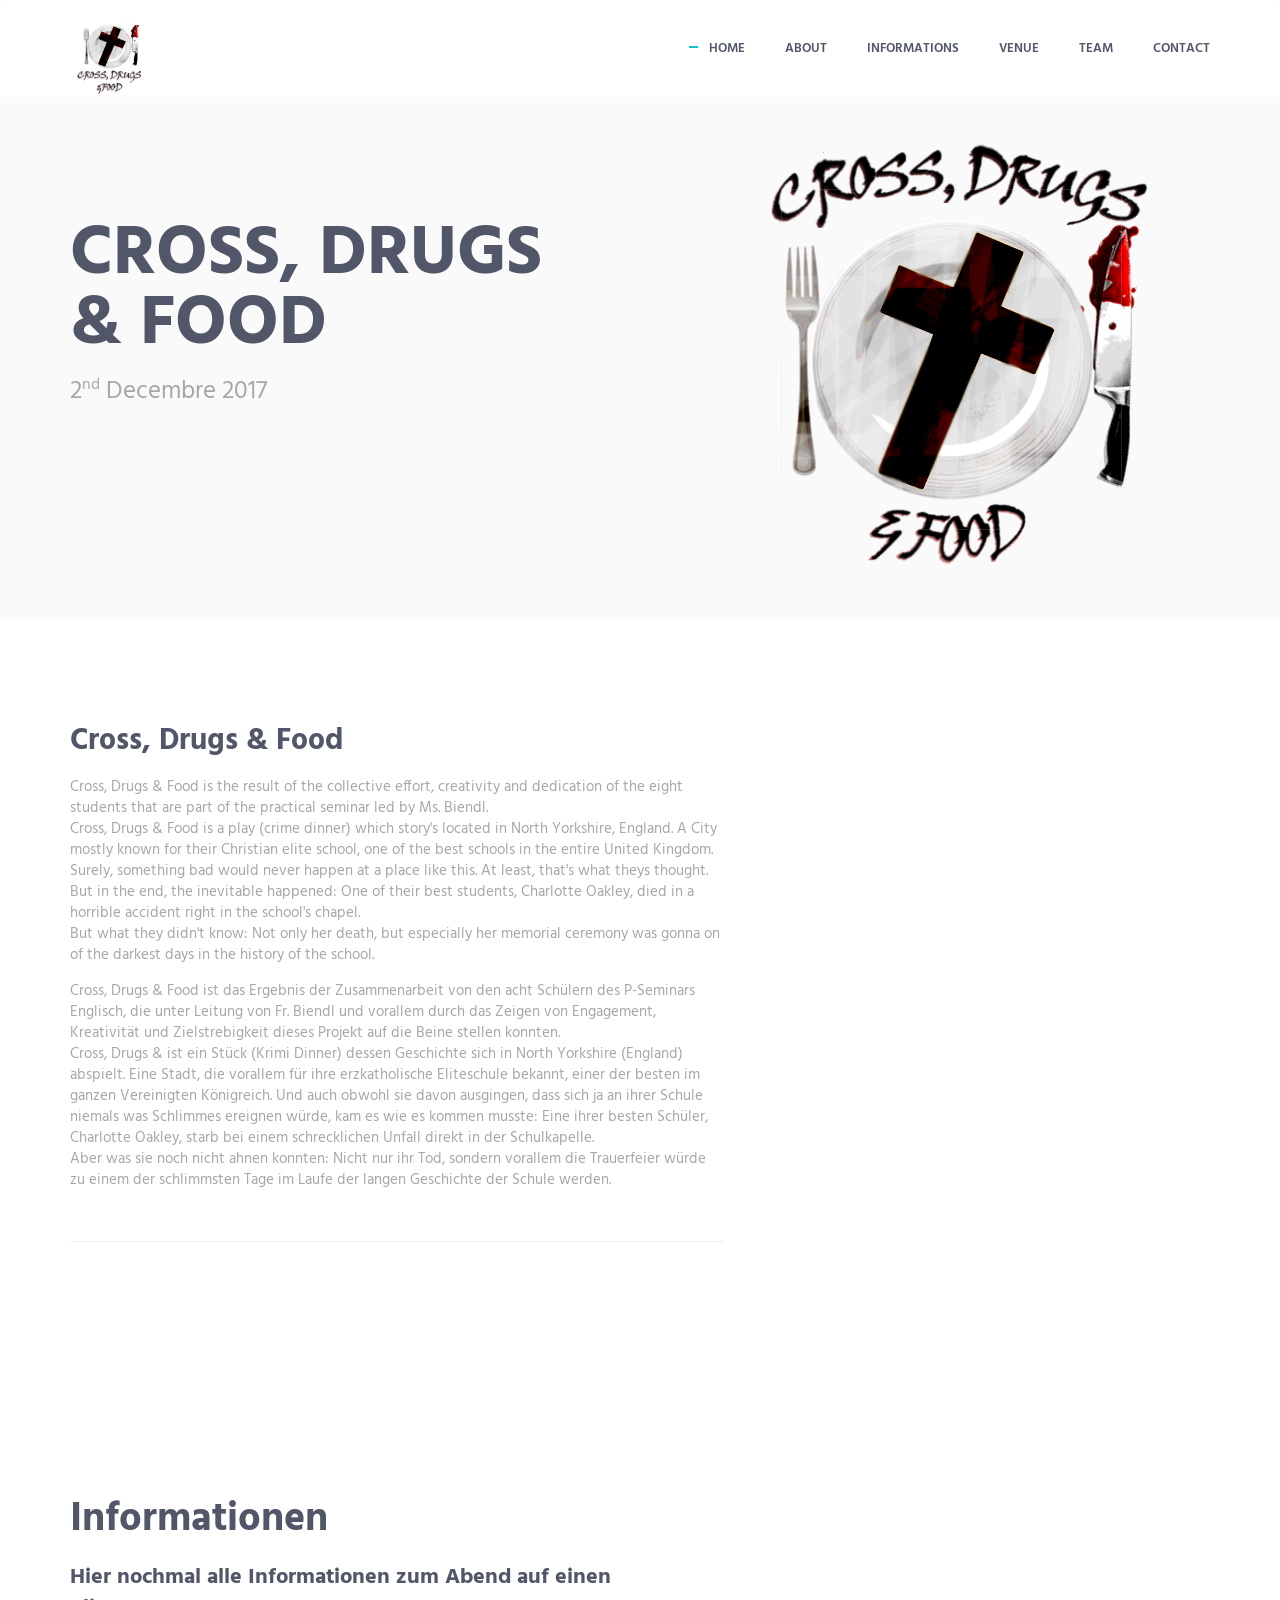
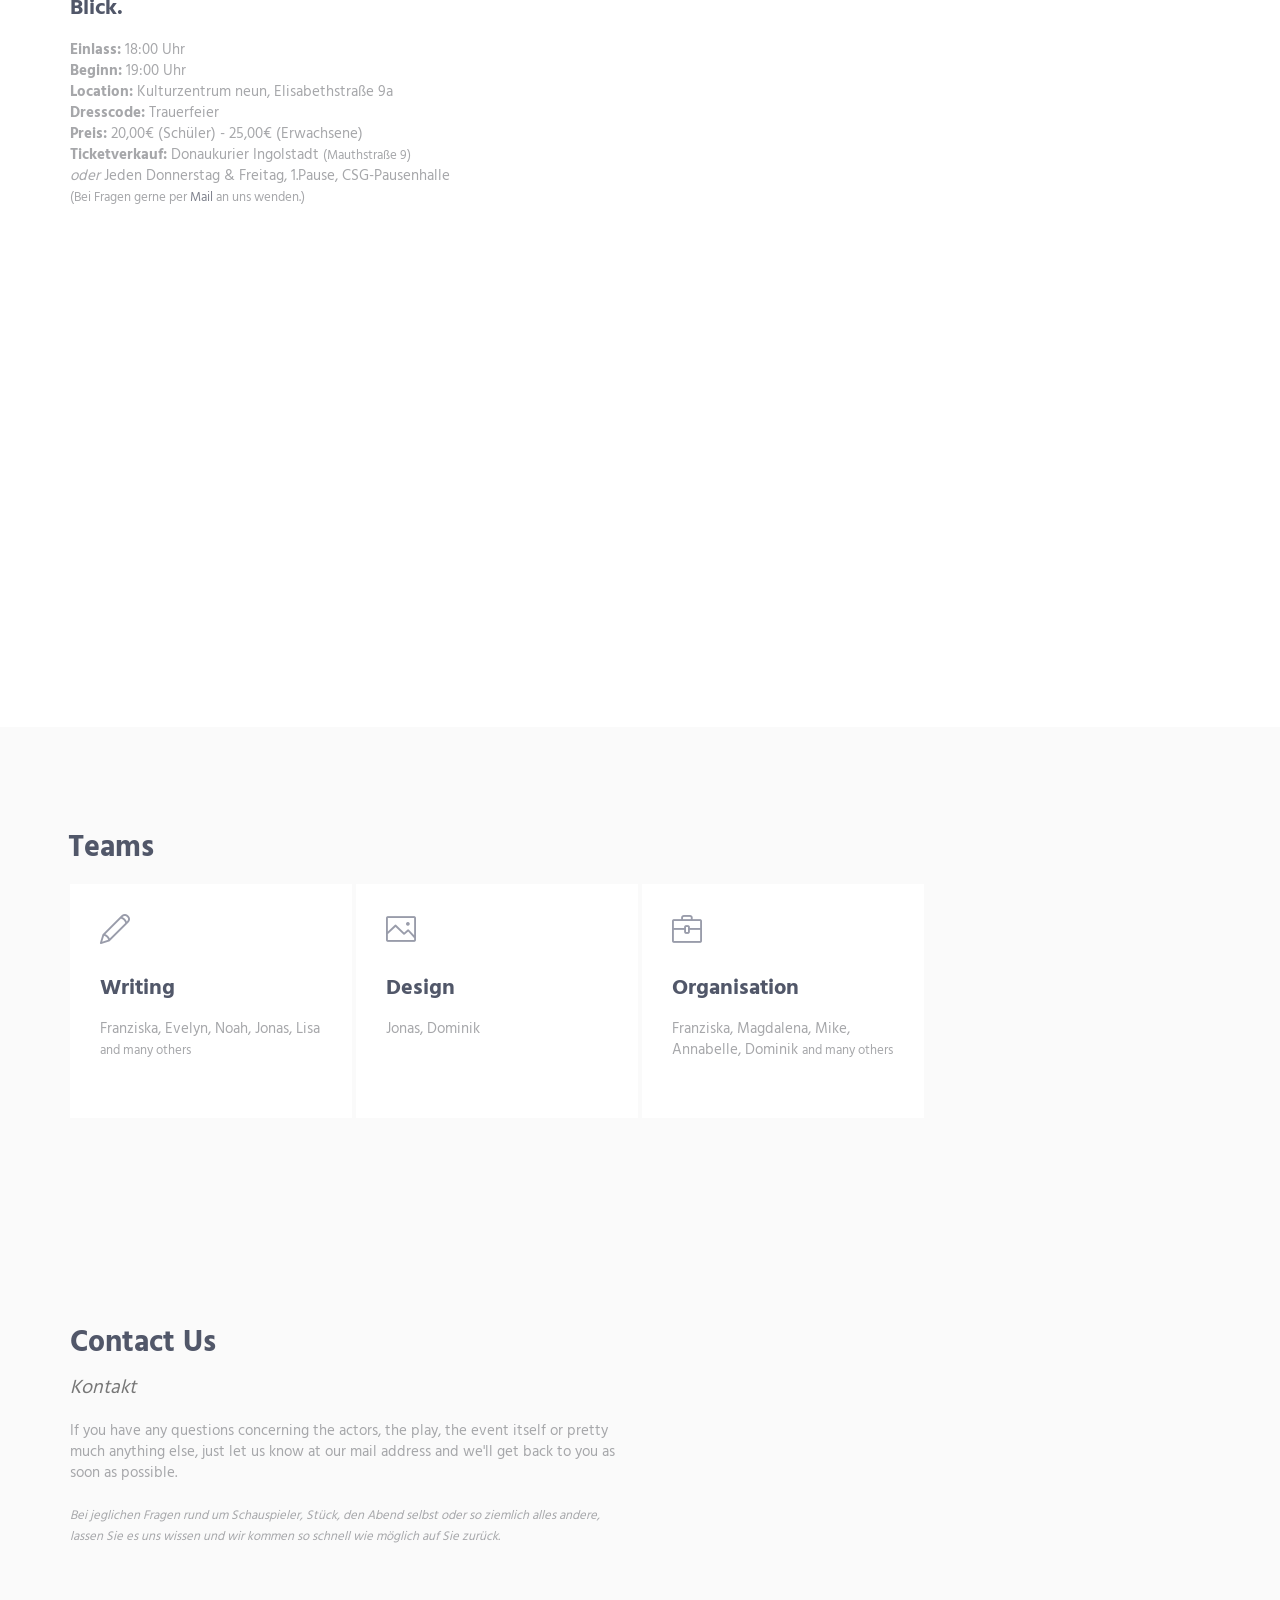
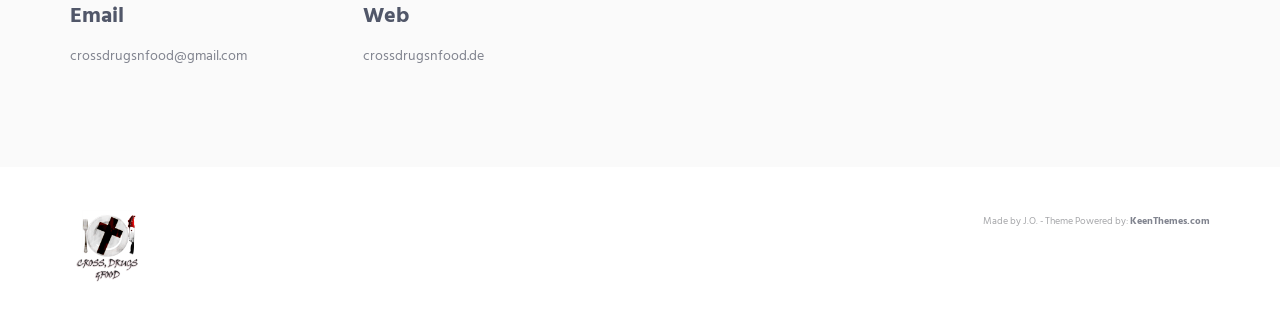
==== index.html @ 4da255e5 "deleteimage" ====
<!DOCTYPE html>
<!-- ==============================
    Project:        Metronic "Acecv" Frontend Freebie - Responsive HTML Template Based On Twitter Bootstrap 3.3.4
    Version:        1.0
    Author:         KeenThemes
    Primary use:    Corporate, Business Themes.
    Email:          support@keenthemes.com
    Follow:         http://www.twitter.com/keenthemes
    Like:           http://www.facebook.com/keenthemes
    Website:        http://www.keenthemes.com
    Premium:        Premium Metronic Admin Theme: http://themeforest.net/item/metronic-responsive-admin-dashboard-template/4021469?ref=keenthemes
================================== -->
<html lang="en" class="no-js">
    <!-- BEGIN HEAD -->
    <head>
        <meta charset="utf-8"/>
        <title> Cross, Drugs &amp; Food</title>
        <meta http-equiv="X-UA-Compatible" content="IE=edge">
        <meta content="width=device-width, initial-scale=1" name="viewport"/>
        <meta content="" name="description"/>
        <meta content="" name="author"/>

        <!-- GLOBAL MANDATORY STYLES -->
        <link href="http://fonts.googleapis.com/css?family=Hind:300,400,500,600,700" rel="stylesheet" type="text/css">
        <link href="vendor/simple-line-icons/css/simple-line-icons.css" rel="stylesheet" type="text/css"/>
        <link href="vendor/bootstrap/css/bootstrap.min.css" rel="stylesheet" type="text/css"/>

        <!-- PAGE LEVEL PLUGIN STYLES -->
        <link href="css/animate.css" rel="stylesheet">
        <link href="vendor/swiper/css/swiper.min.css" rel="stylesheet" type="text/css"/>

        <!-- THEME STYLES -->
        <link href="css/layout.min.css" rel="stylesheet" type="text/css"/>

        <!-- Favicon -->
        <link rel="shortcut icon" href="favicon.ico"/>
    </head>
    <!-- END HEAD -->

    <!-- BODY -->
    <body id="body" data-spy="scroll" data-target=".header">

        <!--========== HEADER ==========-->
        <header class="header navbar-fixed-top">
            <!-- Navbar -->
            <nav class="navbar" role="navigation">
                <div class="container">
                    <!-- Brand and toggle get grouped for better mobile display -->
                    <div class="menu-container js_nav-item">
                        <button type="button" class="navbar-toggle" data-toggle="collapse" data-target=".nav-collapse">
                            <span class="sr-only">Toggle navigation</span>
                            <span class="toggle-icon"></span>
                        </button>

                        <!-- Logo -->
                        <div class="logo">
                            <a class="logo-wrap" href="#body">
                                <img class="logo-img" src="img/logo.png" alt="Cross, Drugs &amp; Food Logo">
                            </a>
                        </div>
                        <!-- End Logo -->
                    </div>

                    <!-- Collect the nav links, forms, and other content for toggling -->
                    <div class="collapse navbar-collapse nav-collapse">
                        <div class="menu-container">
                            <ul class="nav navbar-nav navbar-nav-right">
                                <li class="js_nav-item nav-item"><a class="nav-item-child nav-item-hover" href="#body">Home</a></li>
                                <li class="js_nav-item nav-item"><a class="nav-item-child nav-item-hover" href="#about">About</a></li>
                                <li class="js_nav-item nav-item"><a class="nav-item-child nav-item-hover" href="#information">Informations</a></li>
                                <li class="js_nav-item nav-item"><a class="nav-item-child nav-item-hover" href="#venue">Venue</a></li>
                                <li class="js_nav-item nav-item"><a class="nav-item-child nav-item-hover" href="#team">Team</a></li>
                                <li class="js_nav-item nav-item"><a class="nav-item-child nav-item-hover" href="#contact">Contact</a></li>
                            </ul>
                        </div>
                    </div>
                    <!-- End Navbar Collapse -->
                </div>
            </nav>
            <!-- Navbar -->
        </header>
        <!--========== END HEADER ==========-->

        <!--========== SLIDER ==========-->
        <div class="promo-block">
            <div class="container">
                <div class="row">
                    <div class="col-sm-6 sm-margin-b-60">
                        <div class="margin-b-30">
                            <h1 class="promo-block-title">CROSS, DRUGS <br/> &amp; FOOD</h1>
                            <p class="promo-block-text">2<sup><small>nd</small></sup> Decembre 2017</p>
                        </div>
                    </div>
                    <div class="col-sm-6">
                        <div class="promo-block-img-wrap">
                            <img class="promo-block-img img-responsive" src="img/mockup/CDF_Logo_1_transparent.png" align="Avatar">
                        </div>
                    </div>
                </div>
                <!--// end row -->
            </div>
        </div>
        <!--========== SLIDER ==========-->

        <!--========== PAGE LAYOUT ==========-->
        <!-- About -->
        <div id="about">
            <div class="container content-lg">
                <div class="row">
                    <div class="col-sm-7">
                        <div class="section-seperator margin-b-50">
                            <div class="margin-b-50">
                                <div class="margin-b-30">
                                    <h2>Cross, Drugs &amp; Food</h2>
                                    <p>Cross, Drugs &amp; Food is the result of the collective effort, creativity and dedication of the eight students that are part of the practical seminar led by Ms. Biendl. <br>
                                         Cross, Drugs &amp; Food is a play (crime dinner) which story's located in North Yorkshire, England. A City mostly known for their Christian elite school, one of the best schools in the entire United Kingdom. Surely, something bad would never happen at a place like this. At least, that's what theys thought. But in the end, the inevitable happened: One of their best students, Charlotte Oakley, died in a horrible accident right in the school's chapel. <br>
                                         But what they didn't know: Not only her death, but especially her memorial ceremony was gonna on of the darkest days in the history of the school.</p>
                                    <p>Cross, Drugs &amp; Food ist das Ergebnis der Zusammenarbeit von den acht Schülern des P-Seminars Englisch, die unter Leitung von Fr. Biendl und vorallem durch das Zeigen von Engagement, Kreativität und Zielstrebigkeit dieses Projekt auf die Beine stellen konnten. <br>
                                    Cross, Drugs &amp; ist ein Stück (Krimi Dinner) dessen Geschichte sich in North Yorkshire (England) abspielt. Eine Stadt, die vorallem für ihre erzkatholische Eliteschule bekannt, einer der besten im ganzen Vereinigten Königreich. Und auch obwohl sie davon ausgingen, dass sich ja an ihrer Schule niemals was Schlimmes ereignen würde, kam es wie es kommen musste: Eine ihrer besten Schüler, Charlotte Oakley, starb bei einem schrecklichen Unfall direkt in der Schulkapelle.<br>
                                    Aber was sie noch nicht ahnen konnten: Nicht nur ihr Tod, sondern vorallem die Trauerfeier würde zu einem der schlimmsten Tage im Laufe der langen Geschichte der Schule werden.</p>
                                </div>
                            </div>
                        </div>
                    </div>
                </div>
                <!--// end row -->
            </div>
        </div>
        <!-- End About -->

        

        <!-- Informationen -->
        <div id="information">
            <div class="container content-lg">
                <div class="row margin-b-20">
                    <div class="col-sm-6">
                        <h1>Informationen</h1>
                        <h3>Hier nochmal alle Informationen zum Abend auf einen Blick.</h3>
                        <p>
                        <b>Einlass:</b> 18:00 Uhr
                        <br>
                        <b>Beginn:</b> 19:00 Uhr
                        <br>
                        <b>Location:</b> Kulturzentrum neun, Elisabethstraße 9a
                        <br>
                        <b>Dresscode:</b> Trauerfeier 
                        <br>
                        <b>Preis:</b> 20,00€ (Schüler) - 25,00€ (Erwachsene)
                        <br>
                        <b>Ticketverkauf:</b> Donaukurier Ingolstadt <small>(Mauthstraße 9)</small> <br> <i>oder</i> Jeden Donnerstag &amp; Freitag, 1.Pause, CSG-Pausenhalle <br>
                        <small>(Bei Fragen gerne per <a href:"mailto:crossdrugsnfood@gmail.com">Mail</a> an uns wenden.)</small>  
                        
                        <br>
                        </p>
                    </div>
                </div>
                <!--// end row -->

                
            </div>
        </div>
        <!-- End Work -->
        <!-- Promo Banner -->
        <div id="venue">
            <div class="promo-banner parallax-window" data-parallax="scroll" data-image-src="img/1920x1080/01.jpg">
                <div class="container-sm content-lg">
                    <h2 class="promo-banner-title">Kulturzentrum neun</h2>
                    <p class="promo-banner-text"><small><i>Elisabethstraße 9a, 85051 Ingolstadt</i></small> <br>
                    Just a few hundred meters south of the Ingolstadt main station the venue is very accessible even for people not living in the city.</p>
                </div>
            </div>
        </div>
        <!-- End Promo Banner -->
        <!-- Team -->
        <div id="team">
            <div class="bg-color-sky-light" data-auto-height="true">
                <div class="container content-lg">
                    <div class="row row-space-2 margin-b-4">
                            <h2> Teams </h2>
                        <div class="col-md-3 col-sm-6 md-margin-b-4">
                            <div class="service" data-height="height">
                                <div class="service-element">
                                    <i class="service-icon icon-pencil"></i>
                                </div>
                                <div class="service-info">
                                    <h3>Writing</h3>
                                    <p class="margin-b-5">Franziska, Evelyn, Noah, Jonas, Lisa <small>and many others</small></p>
                                </div>
                                <a href="#Team" class="content-wrapper-link"></a>    
                            </div>
                        </div>
                        <div class="col-md-3 col-sm-6 md-margin-b-4">
                            <div class="service" data-height="height" >
                                <div class="service-element">
                                    <i class="service-icon icon-picture"></i>
                                </div>
                                <div class="service-info">
                                    <h3 >Design</h3>
                                    <p class=" margin-b-5">Jonas, Dominik</p>
                                </div>
                                <a href="#Team" class="content-wrapper-link"></a>    
                            </div>
                        </div>
                        <div class="col-md-3 col-sm-6 sm-margin-b-4">
                            <div class="service" data-height="height">
                                <div class="service-element">
                                    <i class="service-icon icon-briefcase"></i>
                                </div>
                                <div class="service-info">
                                    <h3>Organisation</h3>
                                    <p class="margin-b-5">Franziska, Magdalena, Mike, Annabelle, Dominik <small>and many others</small></p>
                                </div>
                                <a href="#Team" class="content-wrapper-link"></a>    
                            </div>
                        </div>
                        </div>
                    </div>
                    <!--// end row -->
                </div>
            </div>
        </div>
        <!-- End Team -->    
        <!-- Contact -->
        <div id="contact">
            <div class="bg-color-sky-light">
                <div class="container content-lg">
                    <div class="row margin-b-40">
                        <div class="col-sm-6">
                           <h2>Contact Us <br> 
                               <i><small>Kontakt</small></i>
                           </h2>
                            <p>If you have any questions concerning the actors, the play, the event itself or pretty much anything else, just let us know at our mail address and we'll get back to you as soon as possible. <br>
                                &nbsp; <br>
                                <i><small>Bei jeglichen Fragen rund um Schauspieler, Stück, den Abend selbst oder so ziemlich alles andere, lassen Sie es uns wissen und wir kommen so schnell wie möglich auf Sie zurück.</small></i></p>
                        </div>
                    </div>
                    <!--// end row -->

                    <div class="row">
                        <div class="col-md-3 col-xs-6">
                            <h4>Email</h4>
                            <a href="mailto:crossdrugsnfood@gmail.com">crossdrugsnfood@gmail.com</a>
                        </div>
                        <div class="col-md-3 col-xs-6">
                            <h4>Web</h4>
                            <a href="crossdrugsnfood.de"> crossdrugsnfood.de </a>
                        </div>
                    </div>
                    <!--// end row -->
                </div>
            </div>
        </div>
        <!-- End Contact -->
        <!--========== END PAGE LAYOUT ==========-->

        <!--========== FOOTER ==========-->
        <footer class="footer">
            <div class="content container">
                <div class="row">
                    <div class="col-xs-6">
                        <img class="footer-logo" src="img/logo.png" alt="Cross, Drugs 'n Food Logo">
                    </div>
                    <div class="col-xs-6 text-right sm-text-left">
                        <p class="margin-b-0"> <small><sub> Made by J.O. - Theme Powered by: <a class="fweight-700" href="http://www.keenthemes.com/">KeenThemes.com</a> </sub> </small> </p>
                    </div>
                </div>
                <!--// end row -->
            </div>
        </footer>
        <!--========== END FOOTER ==========-->

        <!-- Back To Top -->
        <a href="javascript:void(0);" class="js-back-to-top back-to-top">Top</a>

        <!-- JAVASCRIPTS(Load javascripts at bottom, this will reduce page load time) -->
        <!-- CORE PLUGINS -->
        <script src="vendor/jquery.min.js" type="text/javascript"></script>
        <script src="vendor/jquery-migrate.min.js" type="text/javascript"></script>
        <script src="vendor/bootstrap/js/bootstrap.min.js" type="text/javascript"></script>

        <!-- PAGE LEVEL PLUGINS -->
        <script src="vendor/jquery.easing.js" type="text/javascript"></script>
        <script src="vendor/jquery.back-to-top.js" type="text/javascript"></script>
        <script src="vendor/jquery.smooth-scroll.js" type="text/javascript"></script>
        <script src="vendor/jquery.wow.min.js" type="text/javascript"></script>
        <script src="vendor/jquery.parallax.min.js" type="text/javascript"></script>
        <script src="vendor/jquery.appear.js" type="text/javascript"></script>
        <script src="vendor/swiper/js/swiper.jquery.min.js" type="text/javascript"></script>

        <!-- PAGE LEVEL SCRIPTS -->
        <script src="js/layout.min.js" type="text/javascript"></script>
        <script src="js/components/progress-bar.min.js" type="text/javascript"></script>
        <script src="js/components/swiper.min.js" type="text/javascript"></script>
        <script src="js/components/wow.min.js" type="text/javascript"></script>

    </body>
    <!-- END BODY -->
</html>
---- css/layout.min.css ----
.link,body{position:relative}h1,h2,h3,h4,h5,h6,p{line-height:1.4;font-family:Hind,sans-serif}.btn-theme.active.focus,.btn-theme.active:focus,.btn-theme.focus,.btn-theme:active.focus,.btn-theme:active:focus,.btn-theme:focus,:active,:focus,a,a:active,a:focus,a:hover{outline:0}.header .nav-item-child,.link,a,body,em,h1,h2,h3,h4,h5,h6,li,li a,p,span{font-family:Hind,sans-serif}.back-to-top,.header .nav-item-child,.link{text-transform:uppercase}.back-to-top:focus,.back-to-top:hover,.btn-theme.focus,.btn-theme:focus,.btn-theme:hover,.content-wrapper-link,.header .logo-wrap:focus,.header .logo-wrap:hover,a:active,a:focus,a:hover,h1>a:focus,h2>a:focus,h3>a:focus,h4>a:focus,h5>a:focus,h6>a:focus{text-decoration:none}html{overflow-x:hidden}body,html,html a{-webkit-font-smoothing:antialiased}p{font-size:15px;font-weight:400;color:#a6a7aa;margin-bottom:15px}em,li,li a{font-size:16px;font-weight:500;color:#515769}a{color:#81848f}a:active,a:focus,a:hover{color:#999caa}.link{font-size:13px;font-weight:600}.link:after{position:absolute;top:8px;right:-15px;width:9px;height:2px;background:#17bed2;content:" "}span{font-size:14px;font-weight:400;color:#bfc1c7}h1,h2,h3,h4,h5,h6{font-weight:700;color:#515769;margin:0 0 15px}h1>a,h2>a,h3>a,h4>a,h5>a,h6>a{color:#515769}h1>a:hover,h2>a:hover,h3>a:hover,h4>a:hover,h5>a:hover,h6>a:hover{color:#999caa;text-decoration:none}h1{font-size:40px}h2{font-size:30px}h3,h4{font-size:22px}::selection{color:#fff;background:#17bed2;text-shadow:none}::-webkit-selection{color:#fff;background:#17bed2;text-shadow:none}::-moz-selection{color:#fff;background:#17bed2;text-shadow:none}.section-seperator{border-bottom:1px solid #edf0f2}.content-wrapper-link{position:absolute;top:0;left:0;right:0;bottom:0;display:block;z-index:3}.btn-icon,.btn-theme,.promo-block{position:relative}.btn-theme,.social-icons{display:inline-block;vertical-align:middle;text-align:center}.btn-theme{line-height:1;background-image:none;border-style:solid;white-space:nowrap;-ms-touch-action:manipulation;touch-action:manipulation;cursor:pointer;-webkit-user-select:none;-moz-user-select:none;-ms-user-select:none;user-select:none}.btn-theme:hover{transition-duration:.3s;transition-property:all;transition-timing-function:cubic-bezier(.7,1,.7,1)}.btn-theme.active,.btn-theme:active{background-image:none;outline:0}.btn-theme.disabled,.btn-theme[disabled],fieldset[disabled] .btn-theme{cursor:not-allowed;box-shadow:none;opacity:.65;pointer-events:none}.btn-icon{top:1px;margin-right:10px}.btn-white-bg{color:#515769;background:#fff;border-color:transparent;border-width:0}.btn-white-bg.focus,.btn-white-bg:focus,.btn-white-bg:hover{color:#fff;background:#17bed2;border-color:transparent}.btn-white-brd{color:#fff;background:0 0;border-color:#fff;border-width:2px}.btn-white-brd.focus,.btn-white-brd:focus,.btn-white-brd:hover{color:#515769;background:#fff;border-color:#fff}.btn-default-bg{color:#515769;background:#f3f4f5;border-color:transparent;border-width:0}.btn-default-bg.focus,.btn-default-bg:focus,.btn-default-bg:hover{color:#fff;background:#17bed2;border-color:transparent}.btn-theme-sm{font-size:13px;font-weight:600;padding:15px 40px}.btn-theme-md{font-size:15px;font-weight:600;padding:20px 30px}.progress-box .progress{box-shadow:none;height:3px}.progress-box .progress-bar{transition-duration:2s;transition-property:all;transition-timing-function:cubic-bezier(.7,1,.7,1)}.header .navbar,.header .navbar-toggle .toggle-icon,.service .service-element,.service .service-info,.service:hover .service-element,.service:hover .service-info,.social-icons,.social-icons:hover{transition-duration:.3s;transition-property:all;transition-timing-function:cubic-bezier(.7,1,.7,1)}.social-icons{width:40px;height:40px;font-size:16px;color:#515769;background:#fff;border-radius:50%;padding:11px}.social-icons:hover{color:#fff;background:#515769}.promo-banner{text-align:center}.promo-banner .promo-banner-title{font-size:50px;color:#fff}.promo-banner .promo-banner-text{font-size:20px;color:#fff;opacity:.8}.promo-block{background:#fafafa;padding-top:220px}.promo-block .promo-block-title{font-size:70px;line-height:1}@media (max-width:480px){.promo-block .promo-block-title{font-size:50px}}.promo-block .promo-block-text{font-size:25px}.promo-block .promo-block-img-wrap{position:relative;height:400px}.promo-block .promo-block-img{position:absolute;right:0;bottom:0}@media (max-width:768px){.promo-block{text-align:center;padding-top:170px}.promo-block .promo-block-img-wrap{height:auto}.promo-block .promo-block-img{position:relative;margin-left:auto;margin-right:auto}}.service{background:#fff;padding:30px}.service .service-element,.service .service-info{-webkit-transform:translate3d(0,0,0);-moz-transform:translate3d(0,0,0);transform:translate3d(0,0,0)}.service .service-icon{display:block;font-size:30px;color:#999caa;margin-bottom:30px}.service:hover .service-element{opacity:0;-webkit-transform:translate3d(0,-100%,0);-moz-transform:translate3d(0,-100%,0);transform:translate3d(0,-100%,0)}.service:hover .service-info{-webkit-transform:translate3d(0,-30%,0);-moz-transform:translate3d(0,-30%,0);transform:translate3d(0,-30%,0)}.footer .footer-logo{width:76px;height:auto}.navbar-fixed-top .navbar-collapse{max-height:100%}.header .navbar{background:#fff;margin-bottom:0;border-bottom:1px solid rgba(255,255,255,.2)}.header .navbar-toggle{width:25px;height:25px;border:none;padding:0;margin:35px 0}.header .navbar-toggle .toggle-icon{position:relative;width:21px;height:1px;display:inline-block;background:#515769}.header .navbar-toggle .toggle-icon:after,.header .navbar-toggle .toggle-icon:before{position:absolute;left:0;background:#515769;content:" "}.header .navbar-toggle:hover .toggle-icon,.header .navbar-toggle:hover .toggle-icon:after,.header .navbar-toggle:hover .toggle-icon:before{background:#17bed2;transition-duration:.3s;transition-property:all;transition-timing-function:cubic-bezier(.7,1,.7,1)}.header .navbar-toggle .toggle-icon:before{width:10px;height:1px;bottom:10px;-webkit-transform:rotate(0);-moz-transform:rotate(0);transform:rotate(0);transition-duration:.3s;transition-property:all;transition-timing-function:cubic-bezier(.7,1,.7,1)}.header .navbar-toggle .toggle-icon:after{width:16px;height:1px;top:-5px;-webkit-transform:rotate(0);-moz-transform:rotate(0);transform:rotate(0);transition-duration:.3s;transition-property:all;transition-timing-function:cubic-bezier(.7,1,.7,1)}.header .navbar-toggle:hover .toggle-icon:after,.header .navbar-toggle:hover .toggle-icon:before{width:21px;height:1px}.header .navbar-toggle:hover .toggle-icon.is-clicked{background:rgba(81,87,105,0)}.header .logo{width:100px;height:100px;float:left;max-height:95px;line-height:65px}.header .logo-wrap{display:inline-block;padding:15px 0}.header .logo-img{display:inline-block;width:80px;height:80px;max-width:100%;max-height:100%;vertical-align:middle}.header .nav-item,.header .nav-item-child{display:block;position:relative}.header .navbar-nav{padding-left:0;margin-bottom:0;list-style:none}.header .nav-item:last-child .nav-item-child{padding-right:0}.header .nav-item.active .nav-item-hover:after,.header .nav-item:hover .nav-item-hover:after{opacity:1;transition-duration:.4s;transition-property:all;transition-timing-function:cubic-bezier(.7,1,.7,1)}.header .nav-item-child{font-size:13px;font-weight:600;color:#515769;line-height:55px;padding:20px;transition-duration:.3s;transition-property:all;transition-timing-function:cubic-bezier(.7,1,.7,1)}.header .nav-item-child:focus,.header .nav-item-child:hover{background:inherit}.header .nav-item-hover{position:relative}.header .nav-item-hover:after{position:absolute;top:45px;left:0;width:9px;height:2px;background:#17bed2;opacity:0;content:" ";transition-duration:.4s;transition-property:all;transition-timing-function:cubic-bezier(.7,1,.7,1)}@media (max-width:991px){.header{background:#fff}.header .navbar-toggle{display:block}.header .navbar-collapse.collapse{display:none!important}.header .navbar-collapse.collapse.in{display:block!important}.header .nav-collapse{padding-left:0;padding-right:0}.header .navbar-nav{margin:0;float:none}.header .navbar-nav .nav-item{float:none}.header .menu-container:after,.header .menu-container:before{content:" ";display:table}.header .menu-container:after{clear:both}.header .nav-item-child{color:#515769;line-height:1.4;padding:12px 12px 12px 15px}.header .nav-item-hover:after{position:absolute;top:19px}}@media (max-width:767px){.header .menu-container{padding-left:15px;padding-right:15px;margin-left:0;margin-right:0}.header .navbar>.container,.header .navbar>.container>.nav-collapse{padding-left:0;padding-right:0;margin-left:0;margin-right:0}.header .navbar>.container{width:auto}}@media (min-width:992px){.header .navbar-nav-right{float:right}.page-on-scroll .header .nav-item-child,.page-on-scroll .header .navbar{transition-duration:.3s;transition-property:all;transition-timing-function:cubic-bezier(.7,1,.7,1)}.page-on-scroll .header .navbar{background:#fff;border-bottom-color:#f0f0f0}.page-on-scroll .header .nav-item-child{color:#515769}}.back-to-top,.back-to-top:hover{color:#fff;transition-property:all;transition-timing-function:cubic-bezier(.7,1,.7,1)}.back-to-top{position:fixed;right:10px;bottom:10px;display:inline-block;z-index:9;width:40px;height:40px;font-size:11px;font-weight:400;text-align:center;line-height:3;letter-spacing:1px;background:#515769;border-radius:3px;visibility:hidden;opacity:0;padding:5px;-webkit-transform:translate3d(0,50px,0);-moz-transform:translate3d(0,50px,0);transform:translate3d(0,50px,0);transition-duration:.3s}.back-to-top:hover{transition-duration:.3s}.back-to-top.back-to-top-is-visible{visibility:visible;opacity:.6;-webkit-transform:translate3d(0,0,0);-moz-transform:translate3d(0,0,0);transform:translate3d(0,0,0);transition-duration:.3s;transition-property:all;transition-timing-function:cubic-bezier(.7,1,.7,1)}.back-to-top.back-to-top-is-visible:hover{opacity:1;transition-duration:.3s;transition-property:all;transition-timing-function:cubic-bezier(.7,1,.7,1)}.back-to-top.back-to-top-fade-out{opacity:.4}.back-to-top.back-to-top-fade-out:hover{opacity:1;transition-duration:.3s;transition-property:all;transition-timing-function:cubic-bezier(.7,1,.7,1)}.swiper-clients-img,.swiper-clients-img:hover{transition-duration:.2s;transition-property:all;transition-timing-function:cubic-bezier(.7,1,.7,1)}.swiper-slider{position:relative;width:100%;height:100%;overflow:hidden}.swiper-clients-img{display:block;width:130px;height:auto;margin:0 auto;opacity:1;cursor:pointer}.container-full-width:after,.container-full-width:before,.container-sm:after,.container-sm:before{content:" ";display:table}.swiper-clients-img:hover{opacity:.8}.color-base{color:#17bed2!important}.color-white{color:#fff!important}.color-heading{color:#515769!important}.color-subtitle{color:#a6a7aa!important}.color-link{color:#81848f!important}.color-link-hover{color:#999caa!important}.color-sky-light{color:#fafafa!important}.bg-color-base{background:#17bed2!important}.bg-color-white{background:#fff!important}.bg-color-heading{background:#515769!important}.bg-color-subtitle{background:#a6a7aa!important}.bg-color-link{background:#81848f!important}.bg-color-link-hover{background:#999caa!important}.bg-color-sky-light{background:#fafafa!important}.row-space-2{margin-right:-2px;margin-left:-2px}.container-full-width,.container-sm{margin-right:auto;margin-left:auto}.row-space-2>[class*=col-]{padding-left:2px;padding-right:2px}.container-full-width:after{clear:both}.container-sm{padding-right:15px;padding-left:15px}.container-sm:after{clear:both}@media (min-width:768px){.container-sm{width:750px}}@media (min-width:1200px){.container-sm{width:970px}}.content{padding-top:40px;padding-bottom:40px}.content-sm{padding-top:60px;padding-bottom:60px}.content-md{padding-top:80px;padding-bottom:80px}.content-lg{padding-top:100px;padding-bottom:100px}.full-width{width:100%;height:auto}.fweight-300{font-weight:300!important}.fweight-400{font-weight:400!important}.fweight-500{font-weight:500!important}.fweight-600{font-weight:600!important}.fweight-700{font-weight:700!important}.margin-l-0{margin-left:0!important}.margin-l-5{margin-left:5px!important}.margin-l-10{margin-left:10px!important}.margin-l-20{margin-left:20px!important}.margin-r-0{margin-right:0!important}.margin-r-5{margin-right:5px!important}.margin-r-10{margin-right:10px!important}.margin-r-20{margin-right:20px!important}.margin-t-0{margin-top:0!important}.margin-t-5{margin-top:5px!important}.margin-t-10{margin-top:10px!important}.margin-t-20{margin-top:20px!important}.margin-t-30{margin-top:30px!important}.margin-t-40{margin-top:40px!important}.margin-t-50{margin-top:50px!important}.margin-t-60{margin-top:60px!important}.margin-b-0{margin-bottom:0!important}.margin-b-4{margin-bottom:4px!important}.margin-b-5{margin-bottom:5px!important}.margin-b-10{margin-bottom:10px!important}.margin-b-20{margin-bottom:20px!important}.margin-b-30{margin-bottom:30px!important}.margin-b-40{margin-bottom:40px!important}.margin-b-50{margin-bottom:50px!important}.margin-b-60{margin-bottom:60px!important}.margin-b-70{margin-bottom:70px!important}.margin-b-80{margin-bottom:80px!important}.margin-b-90{margin-bottom:90px!important}.margin-b-100{margin-bottom:100px!important}.height-100{height:100px!important}.height-200{height:200px!important}.height-300{height:300px!important}.height-400{height:400px!important}.height-500{height:500px!important}@media (max-width:992px){.md-margin-b-0{margin-bottom:0!important}.md-margin-b-4{margin-bottom:4px!important}.md-margin-b-5{margin-bottom:5px!important}.md-margin-b-10{margin-bottom:10px!important}.md-margin-b-20{margin-bottom:20px!important}.md-margin-b-30{margin-bottom:30px!important}.md-margin-b-40{margin-bottom:40px!important}.md-margin-b-50{margin-bottom:50px!important}.md-margin-b-60{margin-bottom:60px!important}.md-margin-b-70{margin-bottom:70px!important}.md-margin-b-80{margin-bottom:80px!important}.md-margin-b-90{margin-bottom:90px!important}.md-margin-b-100{margin-bottom:100px!important}.md-text-center{text-align:center}.md-text-left{text-align:left}.md-text-right{text-align:right}}@media (max-width:768px){.sm-margin-b-0{margin-bottom:0!important}.sm-margin-b-4{margin-bottom:4px!important}.sm-margin-b-5{margin-bottom:5px!important}.sm-margin-b-10{margin-bottom:10px!important}.sm-margin-b-20{margin-bottom:20px!important}.sm-margin-b-30{margin-bottom:30px!important}.sm-margin-b-40{margin-bottom:40px!important}.sm-margin-b-50{margin-bottom:50px!important}.sm-margin-b-60{margin-bottom:60px!important}.sm-margin-b-70{margin-bottom:70px!important}.sm-margin-b-80{margin-bottom:80px!important}.sm-margin-b-90{margin-bottom:90px!important}.sm-margin-b-100{margin-bottom:100px!important}.sm-text-center{text-align:center}.sm-text-left{text-align:left}.sm-text-right{text-align:right}}@media (max-width:480px){.xs-margin-b-0{margin-bottom:0!important}.xs-margin-b-4{margin-bottom:4px!important}.xs-margin-b-5{margin-bottom:5px!important}.xs-margin-b-10{margin-bottom:10px!important}.xs-margin-b-20{margin-bottom:20px!important}.xs-margin-b-30{margin-bottom:30px!important}.xs-margin-b-40{margin-bottom:40px!important}.xs-margin-b-50{margin-bottom:50px!important}.xs-margin-b-60{margin-bottom:60px!important}.xs-margin-b-70{margin-bottom:70px!important}.xs-margin-b-80{margin-bottom:80px!important}.xs-margin-b-90{margin-bottom:90px!important}.xs-margin-b-100{margin-bottom:100px!important}.xs-text-center{text-align:center}.xs-text-left{text-align:left}.xs-text-right{text-align:right}}
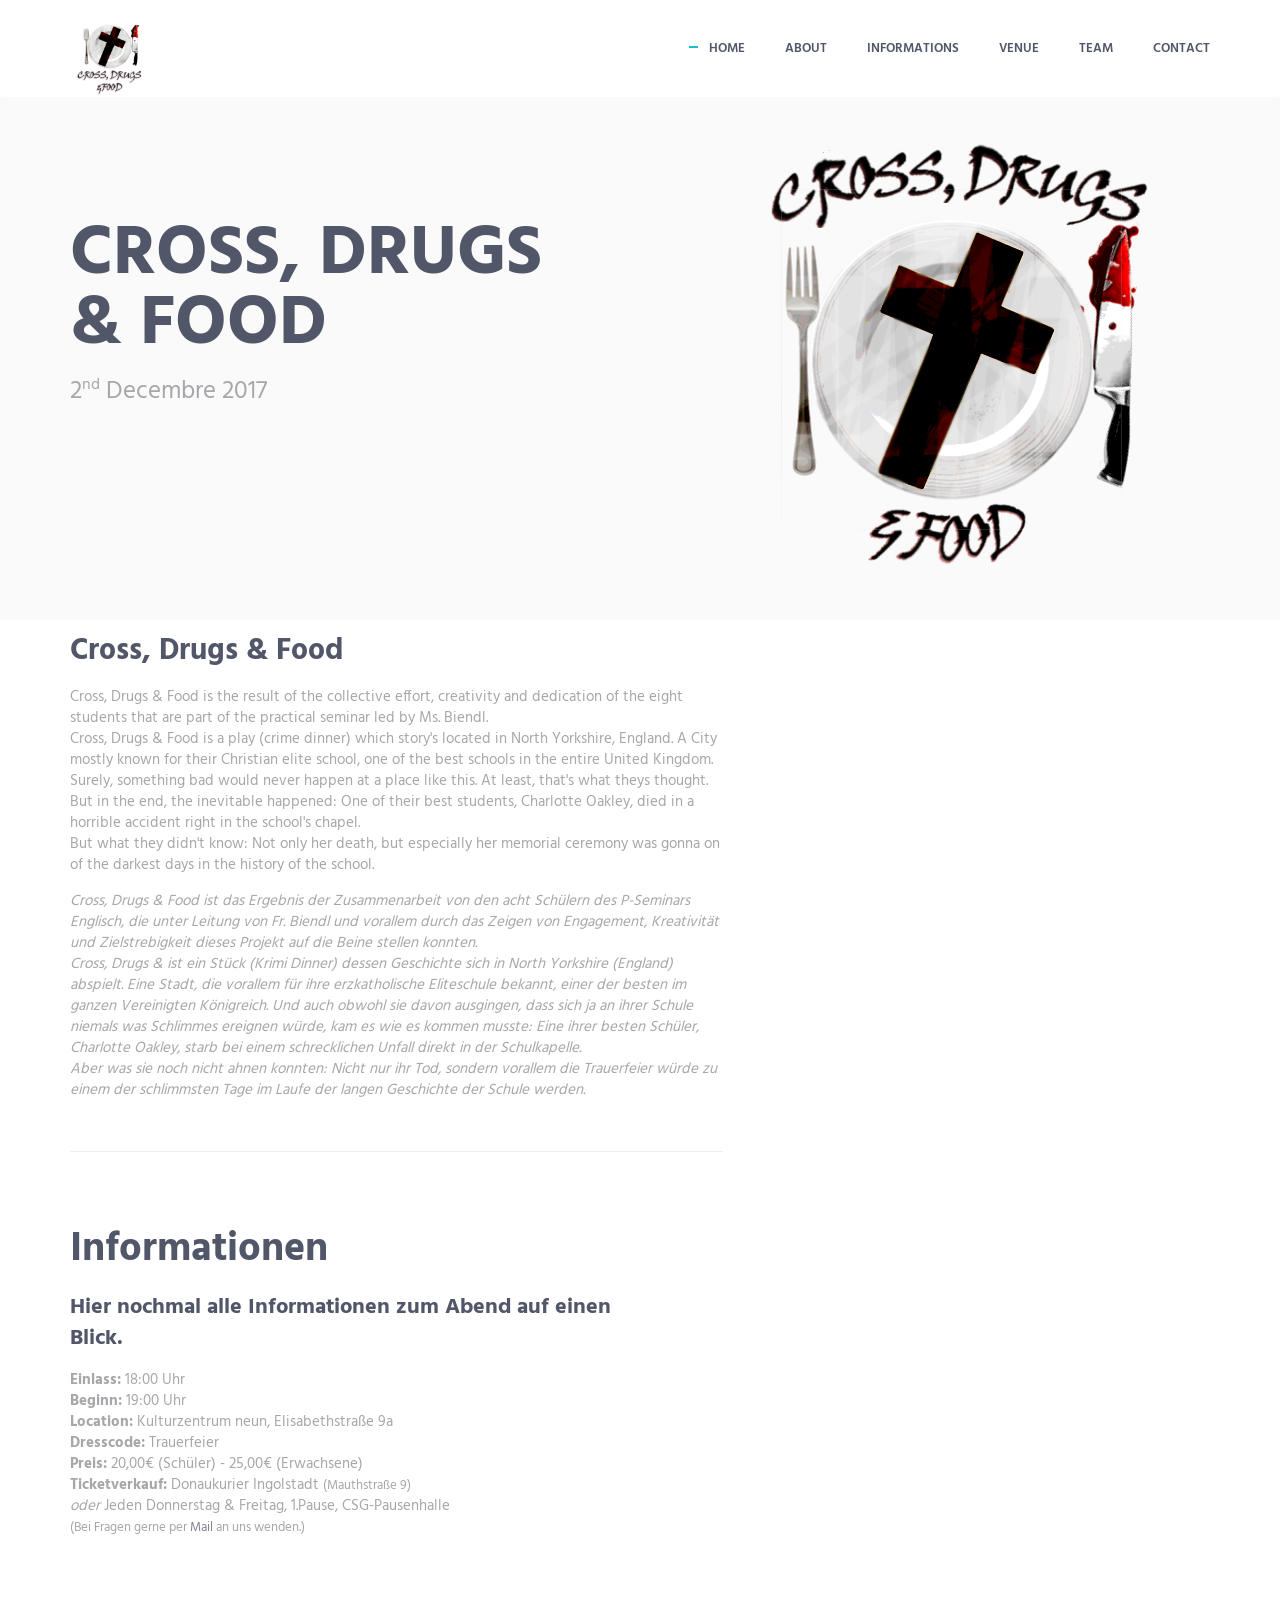
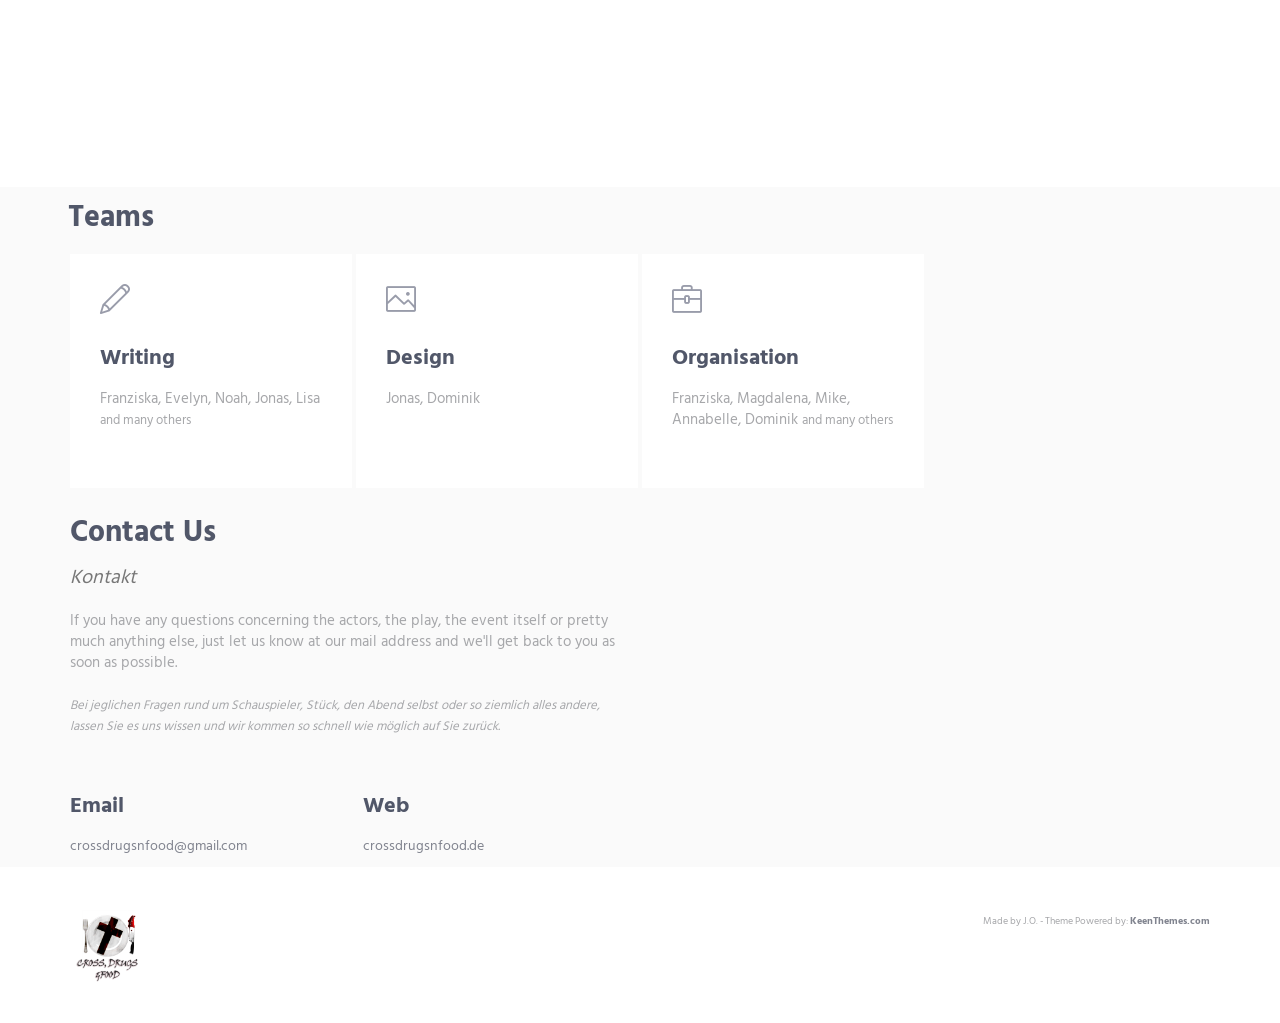
==== commit 9a9dabe4: "germanabouttext-i" ====
--- a/index.html
+++ b/index.html
@@ -115,9 +115,9 @@
                                     <p>Cross, Drugs &amp; Food is the result of the collective effort, creativity and dedication of the eight students that are part of the practical seminar led by Ms. Biendl. <br>
                                          Cross, Drugs &amp; Food is a play (crime dinner) which story's located in North Yorkshire, England. A City mostly known for their Christian elite school, one of the best schools in the entire United Kingdom. Surely, something bad would never happen at a place like this. At least, that's what theys thought. But in the end, the inevitable happened: One of their best students, Charlotte Oakley, died in a horrible accident right in the school's chapel. <br>
                                          But what they didn't know: Not only her death, but especially her memorial ceremony was gonna on of the darkest days in the history of the school.</p>
-                                    <p>Cross, Drugs &amp; Food ist das Ergebnis der Zusammenarbeit von den acht Schülern des P-Seminars Englisch, die unter Leitung von Fr. Biendl und vorallem durch das Zeigen von Engagement, Kreativität und Zielstrebigkeit dieses Projekt auf die Beine stellen konnten. <br>
+                                    <p><i>Cross, Drugs &amp; Food ist das Ergebnis der Zusammenarbeit von den acht Schülern des P-Seminars Englisch, die unter Leitung von Fr. Biendl und vorallem durch das Zeigen von Engagement, Kreativität und Zielstrebigkeit dieses Projekt auf die Beine stellen konnten. <br>
                                     Cross, Drugs &amp; ist ein Stück (Krimi Dinner) dessen Geschichte sich in North Yorkshire (England) abspielt. Eine Stadt, die vorallem für ihre erzkatholische Eliteschule bekannt, einer der besten im ganzen Vereinigten Königreich. Und auch obwohl sie davon ausgingen, dass sich ja an ihrer Schule niemals was Schlimmes ereignen würde, kam es wie es kommen musste: Eine ihrer besten Schüler, Charlotte Oakley, starb bei einem schrecklichen Unfall direkt in der Schulkapelle.<br>
-                                    Aber was sie noch nicht ahnen konnten: Nicht nur ihr Tod, sondern vorallem die Trauerfeier würde zu einem der schlimmsten Tage im Laufe der langen Geschichte der Schule werden.</p>
+                                    Aber was sie noch nicht ahnen konnten: Nicht nur ihr Tod, sondern vorallem die Trauerfeier würde zu einem der schlimmsten Tage im Laufe der langen Geschichte der Schule werden.</i></p>
                                 </div>
                             </div>
                         </div>
--- a/css/layout.min.css
+++ b/css/layout.min.css
@@ -1 +1 @@
-.link,body{position:relative}h1,h2,h3,h4,h5,h6,p{line-height:1.4;font-family:Hind,sans-serif}.btn-theme.active.focus,.btn-theme.active:focus,.btn-theme.focus,.btn-theme:active.focus,.btn-theme:active:focus,.btn-theme:focus,:active,:focus,a,a:active,a:focus,a:hover{outline:0}.header .nav-item-child,.link,a,body,em,h1,h2,h3,h4,h5,h6,li,li a,p,span{font-family:Hind,sans-serif}.back-to-top,.header .nav-item-child,.link{text-transform:uppercase}.back-to-top:focus,.back-to-top:hover,.btn-theme.focus,.btn-theme:focus,.btn-theme:hover,.content-wrapper-link,.header .logo-wrap:focus,.header .logo-wrap:hover,a:active,a:focus,a:hover,h1>a:focus,h2>a:focus,h3>a:focus,h4>a:focus,h5>a:focus,h6>a:focus{text-decoration:none}html{overflow-x:hidden}body,html,html a{-webkit-font-smoothing:antialiased}p{font-size:15px;font-weight:400;color:#a6a7aa;margin-bottom:15px}em,li,li a{font-size:16px;font-weight:500;color:#515769}a{color:#81848f}a:active,a:focus,a:hover{color:#999caa}.link{font-size:13px;font-weight:600}.link:after{position:absolute;top:8px;right:-15px;width:9px;height:2px;background:#17bed2;content:" "}span{font-size:14px;font-weight:400;color:#bfc1c7}h1,h2,h3,h4,h5,h6{font-weight:700;color:#515769;margin:0 0 15px}h1>a,h2>a,h3>a,h4>a,h5>a,h6>a{color:#515769}h1>a:hover,h2>a:hover,h3>a:hover,h4>a:hover,h5>a:hover,h6>a:hover{color:#999caa;text-decoration:none}h1{font-size:40px}h2{font-size:30px}h3,h4{font-size:22px}::selection{color:#fff;background:#17bed2;text-shadow:none}::-webkit-selection{color:#fff;background:#17bed2;text-shadow:none}::-moz-selection{color:#fff;background:#17bed2;text-shadow:none}.section-seperator{border-bottom:1px solid #edf0f2}.content-wrapper-link{position:absolute;top:0;left:0;right:0;bottom:0;display:block;z-index:3}.btn-icon,.btn-theme,.promo-block{position:relative}.btn-theme,.social-icons{display:inline-block;vertical-align:middle;text-align:center}.btn-theme{line-height:1;background-image:none;border-style:solid;white-space:nowrap;-ms-touch-action:manipulation;touch-action:manipulation;cursor:pointer;-webkit-user-select:none;-moz-user-select:none;-ms-user-select:none;user-select:none}.btn-theme:hover{transition-duration:.3s;transition-property:all;transition-timing-function:cubic-bezier(.7,1,.7,1)}.btn-theme.active,.btn-theme:active{background-image:none;outline:0}.btn-theme.disabled,.btn-theme[disabled],fieldset[disabled] .btn-theme{cursor:not-allowed;box-shadow:none;opacity:.65;pointer-events:none}.btn-icon{top:1px;margin-right:10px}.btn-white-bg{color:#515769;background:#fff;border-color:transparent;border-width:0}.btn-white-bg.focus,.btn-white-bg:focus,.btn-white-bg:hover{color:#fff;background:#17bed2;border-color:transparent}.btn-white-brd{color:#fff;background:0 0;border-color:#fff;border-width:2px}.btn-white-brd.focus,.btn-white-brd:focus,.btn-white-brd:hover{color:#515769;background:#fff;border-color:#fff}.btn-default-bg{color:#515769;background:#f3f4f5;border-color:transparent;border-width:0}.btn-default-bg.focus,.btn-default-bg:focus,.btn-default-bg:hover{color:#fff;background:#17bed2;border-color:transparent}.btn-theme-sm{font-size:13px;font-weight:600;padding:15px 40px}.btn-theme-md{font-size:15px;font-weight:600;padding:20px 30px}.progress-box .progress{box-shadow:none;height:3px}.progress-box .progress-bar{transition-duration:2s;transition-property:all;transition-timing-function:cubic-bezier(.7,1,.7,1)}.header .navbar,.header .navbar-toggle .toggle-icon,.service .service-element,.service .service-info,.service:hover .service-element,.service:hover .service-info,.social-icons,.social-icons:hover{transition-duration:.3s;transition-property:all;transition-timing-function:cubic-bezier(.7,1,.7,1)}.social-icons{width:40px;height:40px;font-size:16px;color:#515769;background:#fff;border-radius:50%;padding:11px}.social-icons:hover{color:#fff;background:#515769}.promo-banner{text-align:center}.promo-banner .promo-banner-title{font-size:50px;color:#fff}.promo-banner .promo-banner-text{font-size:20px;color:#fff;opacity:.8}.promo-block{background:#fafafa;padding-top:220px}.promo-block .promo-block-title{font-size:70px;line-height:1}@media (max-width:480px){.promo-block .promo-block-title{font-size:50px}}.promo-block .promo-block-text{font-size:25px}.promo-block .promo-block-img-wrap{position:relative;height:400px}.promo-block .promo-block-img{position:absolute;right:0;bottom:0}@media (max-width:768px){.promo-block{text-align:center;padding-top:170px}.promo-block .promo-block-img-wrap{height:auto}.promo-block .promo-block-img{position:relative;margin-left:auto;margin-right:auto}}.service{background:#fff;padding:30px}.service .service-element,.service .service-info{-webkit-transform:translate3d(0,0,0);-moz-transform:translate3d(0,0,0);transform:translate3d(0,0,0)}.service .service-icon{display:block;font-size:30px;color:#999caa;margin-bottom:30px}.service:hover .service-element{opacity:0;-webkit-transform:translate3d(0,-100%,0);-moz-transform:translate3d(0,-100%,0);transform:translate3d(0,-100%,0)}.service:hover .service-info{-webkit-transform:translate3d(0,-30%,0);-moz-transform:translate3d(0,-30%,0);transform:translate3d(0,-30%,0)}.footer .footer-logo{width:76px;height:auto}.navbar-fixed-top .navbar-collapse{max-height:100%}.header .navbar{background:#fff;margin-bottom:0;border-bottom:1px solid rgba(255,255,255,.2)}.header .navbar-toggle{width:25px;height:25px;border:none;padding:0;margin:35px 0}.header .navbar-toggle .toggle-icon{position:relative;width:21px;height:1px;display:inline-block;background:#515769}.header .navbar-toggle .toggle-icon:after,.header .navbar-toggle .toggle-icon:before{position:absolute;left:0;background:#515769;content:" "}.header .navbar-toggle:hover .toggle-icon,.header .navbar-toggle:hover .toggle-icon:after,.header .navbar-toggle:hover .toggle-icon:before{background:#17bed2;transition-duration:.3s;transition-property:all;transition-timing-function:cubic-bezier(.7,1,.7,1)}.header .navbar-toggle .toggle-icon:before{width:10px;height:1px;bottom:10px;-webkit-transform:rotate(0);-moz-transform:rotate(0);transform:rotate(0);transition-duration:.3s;transition-property:all;transition-timing-function:cubic-bezier(.7,1,.7,1)}.header .navbar-toggle .toggle-icon:after{width:16px;height:1px;top:-5px;-webkit-transform:rotate(0);-moz-transform:rotate(0);transform:rotate(0);transition-duration:.3s;transition-property:all;transition-timing-function:cubic-bezier(.7,1,.7,1)}.header .navbar-toggle:hover .toggle-icon:after,.header .navbar-toggle:hover .toggle-icon:before{width:21px;height:1px}.header .navbar-toggle:hover .toggle-icon.is-clicked{background:rgba(81,87,105,0)}.header .logo{width:100px;height:100px;float:left;max-height:95px;line-height:65px}.header .logo-wrap{display:inline-block;padding:15px 0}.header .logo-img{display:inline-block;width:80px;height:80px;max-width:100%;max-height:100%;vertical-align:middle}.header .nav-item,.header .nav-item-child{display:block;position:relative}.header .navbar-nav{padding-left:0;margin-bottom:0;list-style:none}.header .nav-item:last-child .nav-item-child{padding-right:0}.header .nav-item.active .nav-item-hover:after,.header .nav-item:hover .nav-item-hover:after{opacity:1;transition-duration:.4s;transition-property:all;transition-timing-function:cubic-bezier(.7,1,.7,1)}.header .nav-item-child{font-size:13px;font-weight:600;color:#515769;line-height:55px;padding:20px;transition-duration:.3s;transition-property:all;transition-timing-function:cubic-bezier(.7,1,.7,1)}.header .nav-item-child:focus,.header .nav-item-child:hover{background:inherit}.header .nav-item-hover{position:relative}.header .nav-item-hover:after{position:absolute;top:45px;left:0;width:9px;height:2px;background:#17bed2;opacity:0;content:" ";transition-duration:.4s;transition-property:all;transition-timing-function:cubic-bezier(.7,1,.7,1)}@media (max-width:991px){.header{background:#fff}.header .navbar-toggle{display:block}.header .navbar-collapse.collapse{display:none!important}.header .navbar-collapse.collapse.in{display:block!important}.header .nav-collapse{padding-left:0;padding-right:0}.header .navbar-nav{margin:0;float:none}.header .navbar-nav .nav-item{float:none}.header .menu-container:after,.header .menu-container:before{content:" ";display:table}.header .menu-container:after{clear:both}.header .nav-item-child{color:#515769;line-height:1.4;padding:12px 12px 12px 15px}.header .nav-item-hover:after{position:absolute;top:19px}}@media (max-width:767px){.header .menu-container{padding-left:15px;padding-right:15px;margin-left:0;margin-right:0}.header .navbar>.container,.header .navbar>.container>.nav-collapse{padding-left:0;padding-right:0;margin-left:0;margin-right:0}.header .navbar>.container{width:auto}}@media (min-width:992px){.header .navbar-nav-right{float:right}.page-on-scroll .header .nav-item-child,.page-on-scroll .header .navbar{transition-duration:.3s;transition-property:all;transition-timing-function:cubic-bezier(.7,1,.7,1)}.page-on-scroll .header .navbar{background:#fff;border-bottom-color:#f0f0f0}.page-on-scroll .header .nav-item-child{color:#515769}}.back-to-top,.back-to-top:hover{color:#fff;transition-property:all;transition-timing-function:cubic-bezier(.7,1,.7,1)}.back-to-top{position:fixed;right:10px;bottom:10px;display:inline-block;z-index:9;width:40px;height:40px;font-size:11px;font-weight:400;text-align:center;line-height:3;letter-spacing:1px;background:#515769;border-radius:3px;visibility:hidden;opacity:0;padding:5px;-webkit-transform:translate3d(0,50px,0);-moz-transform:translate3d(0,50px,0);transform:translate3d(0,50px,0);transition-duration:.3s}.back-to-top:hover{transition-duration:.3s}.back-to-top.back-to-top-is-visible{visibility:visible;opacity:.6;-webkit-transform:translate3d(0,0,0);-moz-transform:translate3d(0,0,0);transform:translate3d(0,0,0);transition-duration:.3s;transition-property:all;transition-timing-function:cubic-bezier(.7,1,.7,1)}.back-to-top.back-to-top-is-visible:hover{opacity:1;transition-duration:.3s;transition-property:all;transition-timing-function:cubic-bezier(.7,1,.7,1)}.back-to-top.back-to-top-fade-out{opacity:.4}.back-to-top.back-to-top-fade-out:hover{opacity:1;transition-duration:.3s;transition-property:all;transition-timing-function:cubic-bezier(.7,1,.7,1)}.swiper-clients-img,.swiper-clients-img:hover{transition-duration:.2s;transition-property:all;transition-timing-function:cubic-bezier(.7,1,.7,1)}.swiper-slider{position:relative;width:100%;height:100%;overflow:hidden}.swiper-clients-img{display:block;width:130px;height:auto;margin:0 auto;opacity:1;cursor:pointer}.container-full-width:after,.container-full-width:before,.container-sm:after,.container-sm:before{content:" ";display:table}.swiper-clients-img:hover{opacity:.8}.color-base{color:#17bed2!important}.color-white{color:#fff!important}.color-heading{color:#515769!important}.color-subtitle{color:#a6a7aa!important}.color-link{color:#81848f!important}.color-link-hover{color:#999caa!important}.color-sky-light{color:#fafafa!important}.bg-color-base{background:#17bed2!important}.bg-color-white{background:#fff!important}.bg-color-heading{background:#515769!important}.bg-color-subtitle{background:#a6a7aa!important}.bg-color-link{background:#81848f!important}.bg-color-link-hover{background:#999caa!important}.bg-color-sky-light{background:#fafafa!important}.row-space-2{margin-right:-2px;margin-left:-2px}.container-full-width,.container-sm{margin-right:auto;margin-left:auto}.row-space-2>[class*=col-]{padding-left:2px;padding-right:2px}.container-full-width:after{clear:both}.container-sm{padding-right:15px;padding-left:15px}.container-sm:after{clear:both}@media (min-width:768px){.container-sm{width:750px}}@media (min-width:1200px){.container-sm{width:970px}}.content{padding-top:40px;padding-bottom:40px}.content-sm{padding-top:60px;padding-bottom:60px}.content-md{padding-top:80px;padding-bottom:80px}.content-lg{padding-top:100px;padding-bottom:100px}.full-width{width:100%;height:auto}.fweight-300{font-weight:300!important}.fweight-400{font-weight:400!important}.fweight-500{font-weight:500!important}.fweight-600{font-weight:600!important}.fweight-700{font-weight:700!important}.margin-l-0{margin-left:0!important}.margin-l-5{margin-left:5px!important}.margin-l-10{margin-left:10px!important}.margin-l-20{margin-left:20px!important}.margin-r-0{margin-right:0!important}.margin-r-5{margin-right:5px!important}.margin-r-10{margin-right:10px!important}.margin-r-20{margin-right:20px!important}.margin-t-0{margin-top:0!important}.margin-t-5{margin-top:5px!important}.margin-t-10{margin-top:10px!important}.margin-t-20{margin-top:20px!important}.margin-t-30{margin-top:30px!important}.margin-t-40{margin-top:40px!important}.margin-t-50{margin-top:50px!important}.margin-t-60{margin-top:60px!important}.margin-b-0{margin-bottom:0!important}.margin-b-4{margin-bottom:4px!important}.margin-b-5{margin-bottom:5px!important}.margin-b-10{margin-bottom:10px!important}.margin-b-20{margin-bottom:20px!important}.margin-b-30{margin-bottom:30px!important}.margin-b-40{margin-bottom:40px!important}.margin-b-50{margin-bottom:50px!important}.margin-b-60{margin-bottom:60px!important}.margin-b-70{margin-bottom:70px!important}.margin-b-80{margin-bottom:80px!important}.margin-b-90{margin-bottom:90px!important}.margin-b-100{margin-bottom:100px!important}.height-100{height:100px!important}.height-200{height:200px!important}.height-300{height:300px!important}.height-400{height:400px!important}.height-500{height:500px!important}@media (max-width:992px){.md-margin-b-0{margin-bottom:0!important}.md-margin-b-4{margin-bottom:4px!important}.md-margin-b-5{margin-bottom:5px!important}.md-margin-b-10{margin-bottom:10px!important}.md-margin-b-20{margin-bottom:20px!important}.md-margin-b-30{margin-bottom:30px!important}.md-margin-b-40{margin-bottom:40px!important}.md-margin-b-50{margin-bottom:50px!important}.md-margin-b-60{margin-bottom:60px!important}.md-margin-b-70{margin-bottom:70px!important}.md-margin-b-80{margin-bottom:80px!important}.md-margin-b-90{margin-bottom:90px!important}.md-margin-b-100{margin-bottom:100px!important}.md-text-center{text-align:center}.md-text-left{text-align:left}.md-text-right{text-align:right}}@media (max-width:768px){.sm-margin-b-0{margin-bottom:0!important}.sm-margin-b-4{margin-bottom:4px!important}.sm-margin-b-5{margin-bottom:5px!important}.sm-margin-b-10{margin-bottom:10px!important}.sm-margin-b-20{margin-bottom:20px!important}.sm-margin-b-30{margin-bottom:30px!important}.sm-margin-b-40{margin-bottom:40px!important}.sm-margin-b-50{margin-bottom:50px!important}.sm-margin-b-60{margin-bottom:60px!important}.sm-margin-b-70{margin-bottom:70px!important}.sm-margin-b-80{margin-bottom:80px!important}.sm-margin-b-90{margin-bottom:90px!important}.sm-margin-b-100{margin-bottom:100px!important}.sm-text-center{text-align:center}.sm-text-left{text-align:left}.sm-text-right{text-align:right}}@media (max-width:480px){.xs-margin-b-0{margin-bottom:0!important}.xs-margin-b-4{margin-bottom:4px!important}.xs-margin-b-5{margin-bottom:5px!important}.xs-margin-b-10{margin-bottom:10px!important}.xs-margin-b-20{margin-bottom:20px!important}.xs-margin-b-30{margin-bottom:30px!important}.xs-margin-b-40{margin-bottom:40px!important}.xs-margin-b-50{margin-bottom:50px!important}.xs-margin-b-60{margin-bottom:60px!important}.xs-margin-b-70{margin-bottom:70px!important}.xs-margin-b-80{margin-bottom:80px!important}.xs-margin-b-90{margin-bottom:90px!important}.xs-margin-b-100{margin-bottom:100px!important}.xs-text-center{text-align:center}.xs-text-left{text-align:left}.xs-text-right{text-align:right}}+.link,body{position:relative}h1,h2,h3,h4,h5,h6,p{line-height:1.4;font-family:Hind,sans-serif}.btn-theme.active.focus,.btn-theme.active:focus,.btn-theme.focus,.btn-theme:active.focus,.btn-theme:active:focus,.btn-theme:focus,:active,:focus,a,a:active,a:focus,a:hover{outline:0}.header .nav-item-child,.link,a,body,em,h1,h2,h3,h4,h5,h6,li,li a,p,span{font-family:Hind,sans-serif}.back-to-top,.header .nav-item-child,.link{text-transform:uppercase}.back-to-top:focus,.back-to-top:hover,.btn-theme.focus,.btn-theme:focus,.btn-theme:hover,.content-wrapper-link,.header .logo-wrap:focus,.header .logo-wrap:hover,a:active,a:focus,a:hover,h1>a:focus,h2>a:focus,h3>a:focus,h4>a:focus,h5>a:focus,h6>a:focus{text-decoration:none}html{overflow-x:hidden}body,html,html a{-webkit-font-smoothing:antialiased}p{font-size:15px;font-weight:400;color:#a6a7aa;margin-bottom:15px}em,li,li a{font-size:16px;font-weight:500;color:#515769}a{color:#81848f}a:active,a:focus,a:hover{color:#999caa}.link{font-size:13px;font-weight:600}.link:after{position:absolute;top:8px;right:-15px;width:9px;height:2px;background:#17bed2;content:" "}span{font-size:14px;font-weight:400;color:#bfc1c7}h1,h2,h3,h4,h5,h6{font-weight:700;color:#515769;margin:0 0 15px}h1>a,h2>a,h3>a,h4>a,h5>a,h6>a{color:#515769}h1>a:hover,h2>a:hover,h3>a:hover,h4>a:hover,h5>a:hover,h6>a:hover{color:#999caa;text-decoration:none}h1{font-size:40px}h2{font-size:30px}h3,h4{font-size:22px}::selection{color:#fff;background:#17bed2;text-shadow:none}::-webkit-selection{color:#fff;background:#17bed2;text-shadow:none}::-moz-selection{color:#fff;background:#17bed2;text-shadow:none}.section-seperator{border-bottom:1px solid #edf0f2}.content-wrapper-link{position:absolute;top:0;left:0;right:0;bottom:0;display:block;z-index:3}.btn-icon,.btn-theme,.promo-block{position:relative}.btn-theme,.social-icons{display:inline-block;vertical-align:middle;text-align:center}.btn-theme{line-height:1;background-image:none;border-style:solid;white-space:nowrap;-ms-touch-action:manipulation;touch-action:manipulation;cursor:pointer;-webkit-user-select:none;-moz-user-select:none;-ms-user-select:none;user-select:none}.btn-theme:hover{transition-duration:.3s;transition-property:all;transition-timing-function:cubic-bezier(.7,1,.7,1)}.btn-theme.active,.btn-theme:active{background-image:none;outline:0}.btn-theme.disabled,.btn-theme[disabled],fieldset[disabled] .btn-theme{cursor:not-allowed;box-shadow:none;opacity:.65;pointer-events:none}.btn-icon{top:1px;margin-right:10px}.btn-white-bg{color:#515769;background:#fff;border-color:transparent;border-width:0}.btn-white-bg.focus,.btn-white-bg:focus,.btn-white-bg:hover{color:#fff;background:#17bed2;border-color:transparent}.btn-white-brd{color:#fff;background:0 0;border-color:#fff;border-width:2px}.btn-white-brd.focus,.btn-white-brd:focus,.btn-white-brd:hover{color:#515769;background:#fff;border-color:#fff}.btn-default-bg{color:#515769;background:#f3f4f5;border-color:transparent;border-width:0}.btn-default-bg.focus,.btn-default-bg:focus,.btn-default-bg:hover{color:#fff;background:#17bed2;border-color:transparent}.btn-theme-sm{font-size:13px;font-weight:600;padding:15px 40px}.btn-theme-md{font-size:15px;font-weight:600;padding:20px 30px}.progress-box .progress{box-shadow:none;height:3px}.progress-box .progress-bar{transition-duration:2s;transition-property:all;transition-timing-function:cubic-bezier(.7,1,.7,1)}.header .navbar,.header .navbar-toggle .toggle-icon,.service .service-element,.service .service-info,.service:hover .service-element,.service:hover .service-info,.social-icons,.social-icons:hover{transition-duration:.3s;transition-property:all;transition-timing-function:cubic-bezier(.7,1,.7,1)}.social-icons{width:40px;height:40px;font-size:16px;color:#515769;background:#fff;border-radius:50%;padding:11px}.social-icons:hover{color:#fff;background:#515769}.promo-banner{text-align:center}.promo-banner .promo-banner-title{font-size:50px;color:#fff}.promo-banner .promo-banner-text{font-size:20px;color:#fff;opacity:.8}.promo-block{background:#fafafa;padding-top:220px}.promo-block .promo-block-title{font-size:70px;line-height:1}@media (max-width:480px){.promo-block .promo-block-title{font-size:50px}}.promo-block .promo-block-text{font-size:25px}.promo-block .promo-block-img-wrap{position:relative;height:400px}.promo-block .promo-block-img{position:absolute;right:0;bottom:0}@media (max-width:768px){.promo-block{text-align:center;padding-top:170px}.promo-block .promo-block-img-wrap{height:auto}.promo-block .promo-block-img{position:relative;margin-left:auto;margin-right:auto}}.service{background:#fff;padding:30px}.service .service-element,.service .service-info{-webkit-transform:translate3d(0,0,0);-moz-transform:translate3d(0,0,0);transform:translate3d(0,0,0)}.service .service-icon{display:block;font-size:30px;color:#999caa;margin-bottom:30px}.service:hover .service-element{opacity:0;-webkit-transform:translate3d(0,-100%,0);-moz-transform:translate3d(0,-100%,0);transform:translate3d(0,-100%,0)}.service:hover .service-info{-webkit-transform:translate3d(0,-30%,0);-moz-transform:translate3d(0,-30%,0);transform:translate3d(0,-30%,0)}.footer .footer-logo{width:76px;height:auto}.navbar-fixed-top .navbar-collapse{max-height:100%}.header .navbar{background:#fff;margin-bottom:0;border-bottom:1px solid rgba(255,255,255,.2)}.header .navbar-toggle{width:25px;height:25px;border:none;padding:0;margin:35px 0}.header .navbar-toggle .toggle-icon{position:relative;width:21px;height:1px;display:inline-block;background:#515769}.header .navbar-toggle .toggle-icon:after,.header .navbar-toggle .toggle-icon:before{position:absolute;left:0;background:#515769;content:" "}.header .navbar-toggle:hover .toggle-icon,.header .navbar-toggle:hover .toggle-icon:after,.header .navbar-toggle:hover .toggle-icon:before{background:#17bed2;transition-duration:.3s;transition-property:all;transition-timing-function:cubic-bezier(.7,1,.7,1)}.header .navbar-toggle .toggle-icon:before{width:10px;height:1px;bottom:10px;-webkit-transform:rotate(0);-moz-transform:rotate(0);transform:rotate(0);transition-duration:.3s;transition-property:all;transition-timing-function:cubic-bezier(.7,1,.7,1)}.header .navbar-toggle .toggle-icon:after{width:16px;height:1px;top:-5px;-webkit-transform:rotate(0);-moz-transform:rotate(0);transform:rotate(0);transition-duration:.3s;transition-property:all;transition-timing-function:cubic-bezier(.7,1,.7,1)}.header .navbar-toggle:hover .toggle-icon:after,.header .navbar-toggle:hover .toggle-icon:before{width:21px;height:1px}.header .navbar-toggle:hover .toggle-icon.is-clicked{background:rgba(81,87,105,0)}.header .logo{width:100px;height:100px;float:left;max-height:95px;line-height:65px}.header .logo-wrap{display:inline-block;padding:15px 0}.header .logo-img{display:inline-block;width:80px;height:80px;max-width:100%;max-height:100%;vertical-align:middle}.header .nav-item,.header .nav-item-child{display:block;position:relative}.header .navbar-nav{padding-left:0;margin-bottom:0;list-style:none}.header .nav-item:last-child .nav-item-child{padding-right:0}.header .nav-item.active .nav-item-hover:after,.header .nav-item:hover .nav-item-hover:after{opacity:1;transition-duration:.4s;transition-property:all;transition-timing-function:cubic-bezier(.7,1,.7,1)}.header .nav-item-child{font-size:13px;font-weight:600;color:#515769;line-height:55px;padding:20px;transition-duration:.3s;transition-property:all;transition-timing-function:cubic-bezier(.7,1,.7,1)}.header .nav-item-child:focus,.header .nav-item-child:hover{background:inherit}.header .nav-item-hover{position:relative}.header .nav-item-hover:after{position:absolute;top:45px;left:0;width:9px;height:2px;background:#17bed2;opacity:0;content:" ";transition-duration:.4s;transition-property:all;transition-timing-function:cubic-bezier(.7,1,.7,1)}@media (max-width:991px){.header{background:#fff}.header .navbar-toggle{display:block}.header .navbar-collapse.collapse{display:none!important}.header .navbar-collapse.collapse.in{display:block!important}.header .nav-collapse{padding-left:0;padding-right:0}.header .navbar-nav{margin:0;float:none}.header .navbar-nav .nav-item{float:none}.header .menu-container:after,.header .menu-container:before{content:" ";display:table}.header .menu-container:after{clear:both}.header .nav-item-child{color:#515769;line-height:1.4;padding:12px 12px 12px 15px}.header .nav-item-hover:after{position:absolute;top:19px}}@media (max-width:767px){.header .menu-container{padding-left:15px;padding-right:15px;margin-left:0;margin-right:0}.header .navbar>.container,.header .navbar>.container>.nav-collapse{padding-left:0;padding-right:0;margin-left:0;margin-right:0}.header .navbar>.container{width:auto}}@media (min-width:992px){.header .navbar-nav-right{float:right}.page-on-scroll .header .nav-item-child,.page-on-scroll .header .navbar{transition-duration:.3s;transition-property:all;transition-timing-function:cubic-bezier(.7,1,.7,1)}.page-on-scroll .header .navbar{background:#fff;border-bottom-color:#f0f0f0}.page-on-scroll .header .nav-item-child{color:#515769}}.back-to-top,.back-to-top:hover{color:#fff;transition-property:all;transition-timing-function:cubic-bezier(.7,1,.7,1)}.back-to-top{position:fixed;right:10px;bottom:10px;display:inline-block;z-index:9;width:40px;height:40px;font-size:11px;font-weight:400;text-align:center;line-height:3;letter-spacing:1px;background:#515769;border-radius:3px;visibility:hidden;opacity:0;padding:5px;-webkit-transform:translate3d(0,50px,0);-moz-transform:translate3d(0,50px,0);transform:translate3d(0,50px,0);transition-duration:.3s}.back-to-top:hover{transition-duration:.3s}.back-to-top.back-to-top-is-visible{visibility:visible;opacity:.6;-webkit-transform:translate3d(0,0,0);-moz-transform:translate3d(0,0,0);transform:translate3d(0,0,0);transition-duration:.3s;transition-property:all;transition-timing-function:cubic-bezier(.7,1,.7,1)}.back-to-top.back-to-top-is-visible:hover{opacity:1;transition-duration:.3s;transition-property:all;transition-timing-function:cubic-bezier(.7,1,.7,1)}.back-to-top.back-to-top-fade-out{opacity:.4}.back-to-top.back-to-top-fade-out:hover{opacity:1;transition-duration:.3s;transition-property:all;transition-timing-function:cubic-bezier(.7,1,.7,1)}.swiper-clients-img,.swiper-clients-img:hover{transition-duration:.2s;transition-property:all;transition-timing-function:cubic-bezier(.7,1,.7,1)}.swiper-slider{position:relative;width:100%;height:100%;overflow:hidden}.swiper-clients-img{display:block;width:130px;height:auto;margin:0 auto;opacity:1;cursor:pointer}.container-full-width:after,.container-full-width:before,.container-sm:after,.container-sm:before{content:" ";display:table}.swiper-clients-img:hover{opacity:.8}.color-base{color:#17bed2!important}.color-white{color:#fff!important}.color-heading{color:#515769!important}.color-subtitle{color:#a6a7aa!important}.color-link{color:#81848f!important}.color-link-hover{color:#999caa!important}.color-sky-light{color:#fafafa!important}.bg-color-base{background:#17bed2!important}.bg-color-white{background:#fff!important}.bg-color-heading{background:#515769!important}.bg-color-subtitle{background:#a6a7aa!important}.bg-color-link{background:#81848f!important}.bg-color-link-hover{background:#999caa!important}.bg-color-sky-light{background:#fafafa!important}.row-space-2{margin-right:-2px;margin-left:-2px}.container-full-width,.container-sm{margin-right:auto;margin-left:auto}.row-space-2>[class*=col-]{padding-left:2px;padding-right:2px}.container-full-width:after{clear:both}.container-sm{padding-right:15px;padding-left:15px}.container-sm:after{clear:both}@media (min-width:768px){.container-sm{width:750px}}@media (min-width:1200px){.container-sm{width:970px}}.content{padding-top:40px;padding-bottom:40px}.content-sm{padding-top:60px;padding-bottom:60px}.content-md{padding-top:80px;padding-bottom:80px}.content-lg{padding-top:10px;padding-bottom:10px}.full-width{width:100%;height:auto}.fweight-300{font-weight:300!important}.fweight-400{font-weight:400!important}.fweight-500{font-weight:500!important}.fweight-600{font-weight:600!important}.fweight-700{font-weight:700!important}.margin-l-0{margin-left:0!important}.margin-l-5{margin-left:5px!important}.margin-l-10{margin-left:10px!important}.margin-l-20{margin-left:20px!important}.margin-r-0{margin-right:0!important}.margin-r-5{margin-right:5px!important}.margin-r-10{margin-right:10px!important}.margin-r-20{margin-right:20px!important}.margin-t-0{margin-top:0!important}.margin-t-5{margin-top:5px!important}.margin-t-10{margin-top:10px!important}.margin-t-20{margin-top:20px!important}.margin-t-30{margin-top:30px!important}.margin-t-40{margin-top:40px!important}.margin-t-50{margin-top:50px!important}.margin-t-60{margin-top:60px!important}.margin-b-0{margin-bottom:0!important}.margin-b-4{margin-bottom:4px!important}.margin-b-5{margin-bottom:5px!important}.margin-b-10{margin-bottom:10px!important}.margin-b-20{margin-bottom:20px!important}.margin-b-30{margin-bottom:30px!important}.margin-b-40{margin-bottom:40px!important}.margin-b-50{margin-bottom:50px!important}.margin-b-60{margin-bottom:60px!important}.margin-b-70{margin-bottom:70px!important}.margin-b-80{margin-bottom:80px!important}.margin-b-90{margin-bottom:90px!important}.margin-b-100{margin-bottom:100px!important}.height-100{height:100px!important}.height-200{height:200px!important}.height-300{height:300px!important}.height-400{height:400px!important}.height-500{height:500px!important}@media (max-width:992px){.md-margin-b-0{margin-bottom:0!important}.md-margin-b-4{margin-bottom:4px!important}.md-margin-b-5{margin-bottom:5px!important}.md-margin-b-10{margin-bottom:10px!important}.md-margin-b-20{margin-bottom:20px!important}.md-margin-b-30{margin-bottom:30px!important}.md-margin-b-40{margin-bottom:40px!important}.md-margin-b-50{margin-bottom:50px!important}.md-margin-b-60{margin-bottom:60px!important}.md-margin-b-70{margin-bottom:70px!important}.md-margin-b-80{margin-bottom:80px!important}.md-margin-b-90{margin-bottom:90px!important}.md-margin-b-100{margin-bottom:100px!important}.md-text-center{text-align:center}.md-text-left{text-align:left}.md-text-right{text-align:right}}@media (max-width:768px){.sm-margin-b-0{margin-bottom:0!important}.sm-margin-b-4{margin-bottom:4px!important}.sm-margin-b-5{margin-bottom:5px!important}.sm-margin-b-10{margin-bottom:10px!important}.sm-margin-b-20{margin-bottom:20px!important}.sm-margin-b-30{margin-bottom:30px!important}.sm-margin-b-40{margin-bottom:40px!important}.sm-margin-b-50{margin-bottom:50px!important}.sm-margin-b-60{margin-bottom:60px!important}.sm-margin-b-70{margin-bottom:70px!important}.sm-margin-b-80{margin-bottom:80px!important}.sm-margin-b-90{margin-bottom:90px!important}.sm-margin-b-100{margin-bottom:100px!important}.sm-text-center{text-align:center}.sm-text-left{text-align:left}.sm-text-right{text-align:right}}@media (max-width:480px){.xs-margin-b-0{margin-bottom:0!important}.xs-margin-b-4{margin-bottom:4px!important}.xs-margin-b-5{margin-bottom:5px!important}.xs-margin-b-10{margin-bottom:10px!important}.xs-margin-b-20{margin-bottom:20px!important}.xs-margin-b-30{margin-bottom:30px!important}.xs-margin-b-40{margin-bottom:40px!important}.xs-margin-b-50{margin-bottom:50px!important}.xs-margin-b-60{margin-bottom:60px!important}.xs-margin-b-70{margin-bottom:70px!important}.xs-margin-b-80{margin-bottom:80px!important}.xs-margin-b-90{margin-bottom:90px!important}.xs-margin-b-100{margin-bottom:100px!important}.xs-text-center{text-align:center}.xs-text-left{text-align:left}.xs-text-right{text-align:right}}
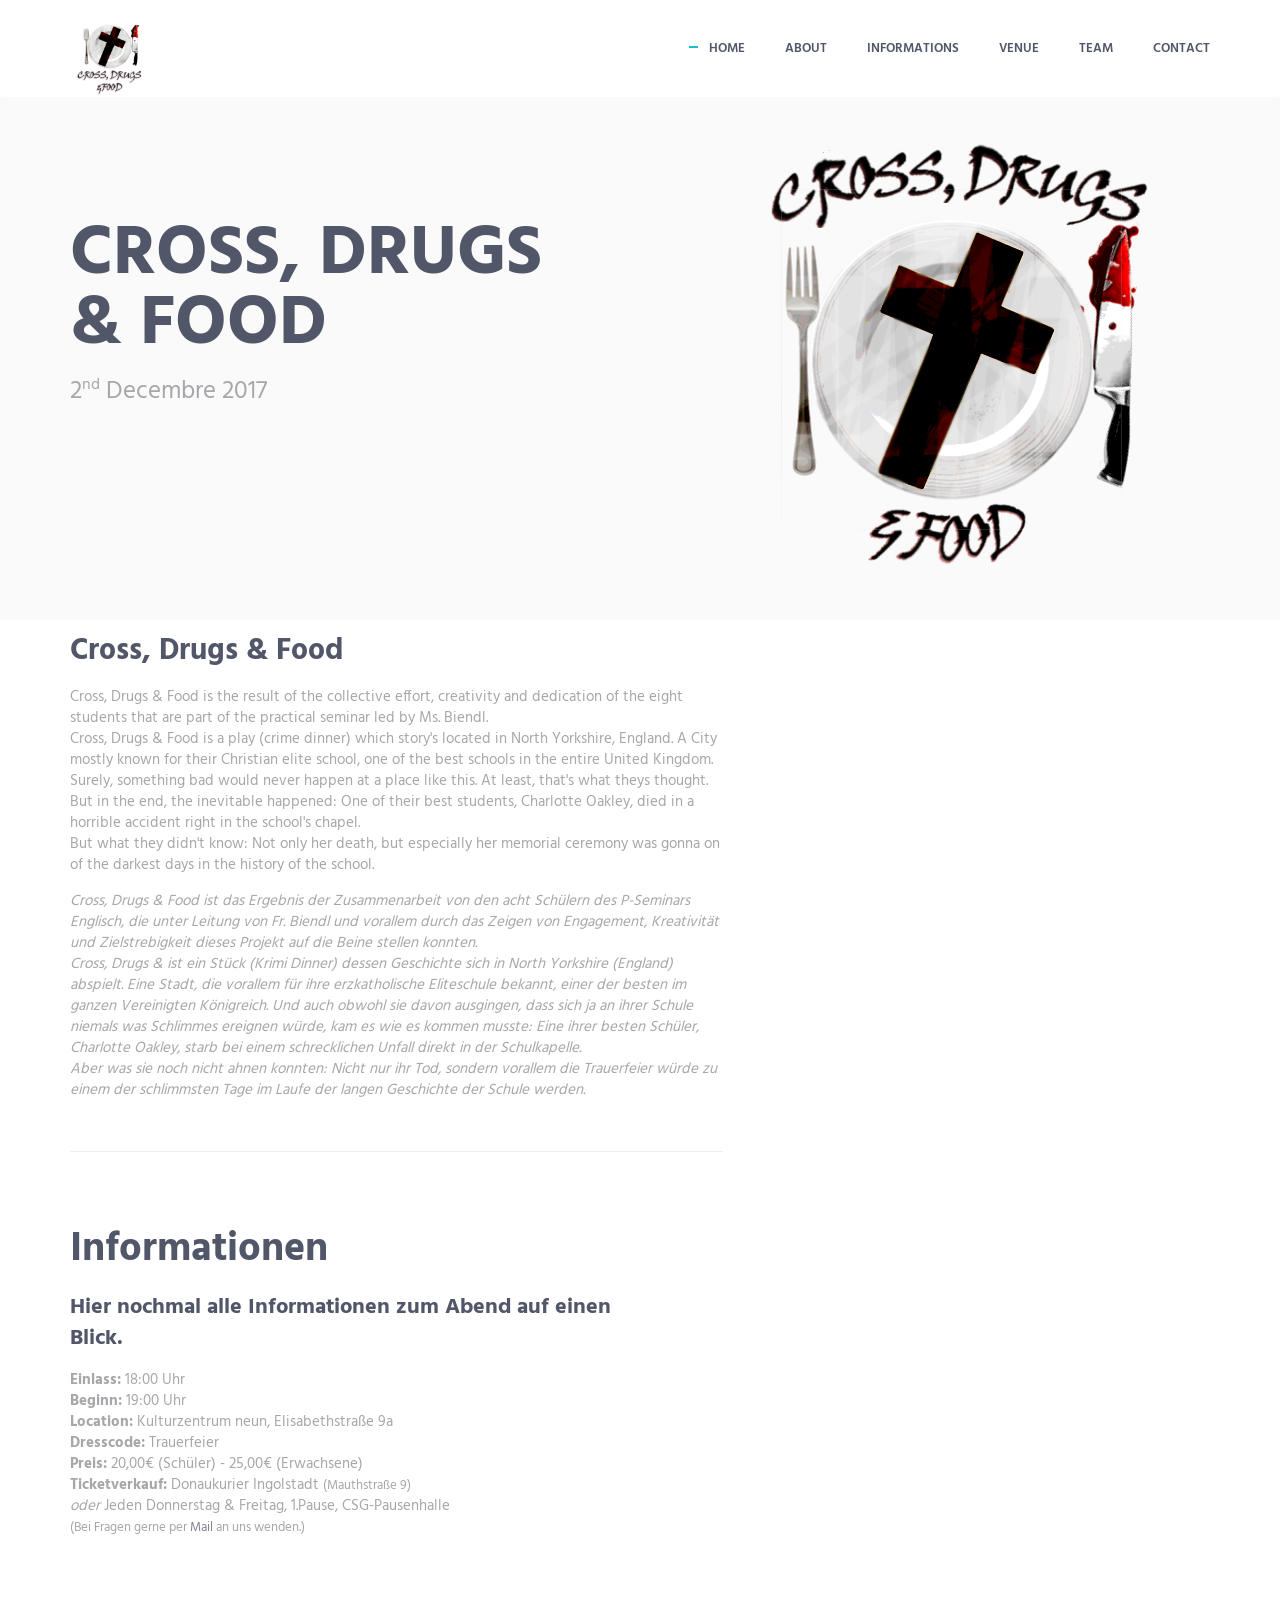
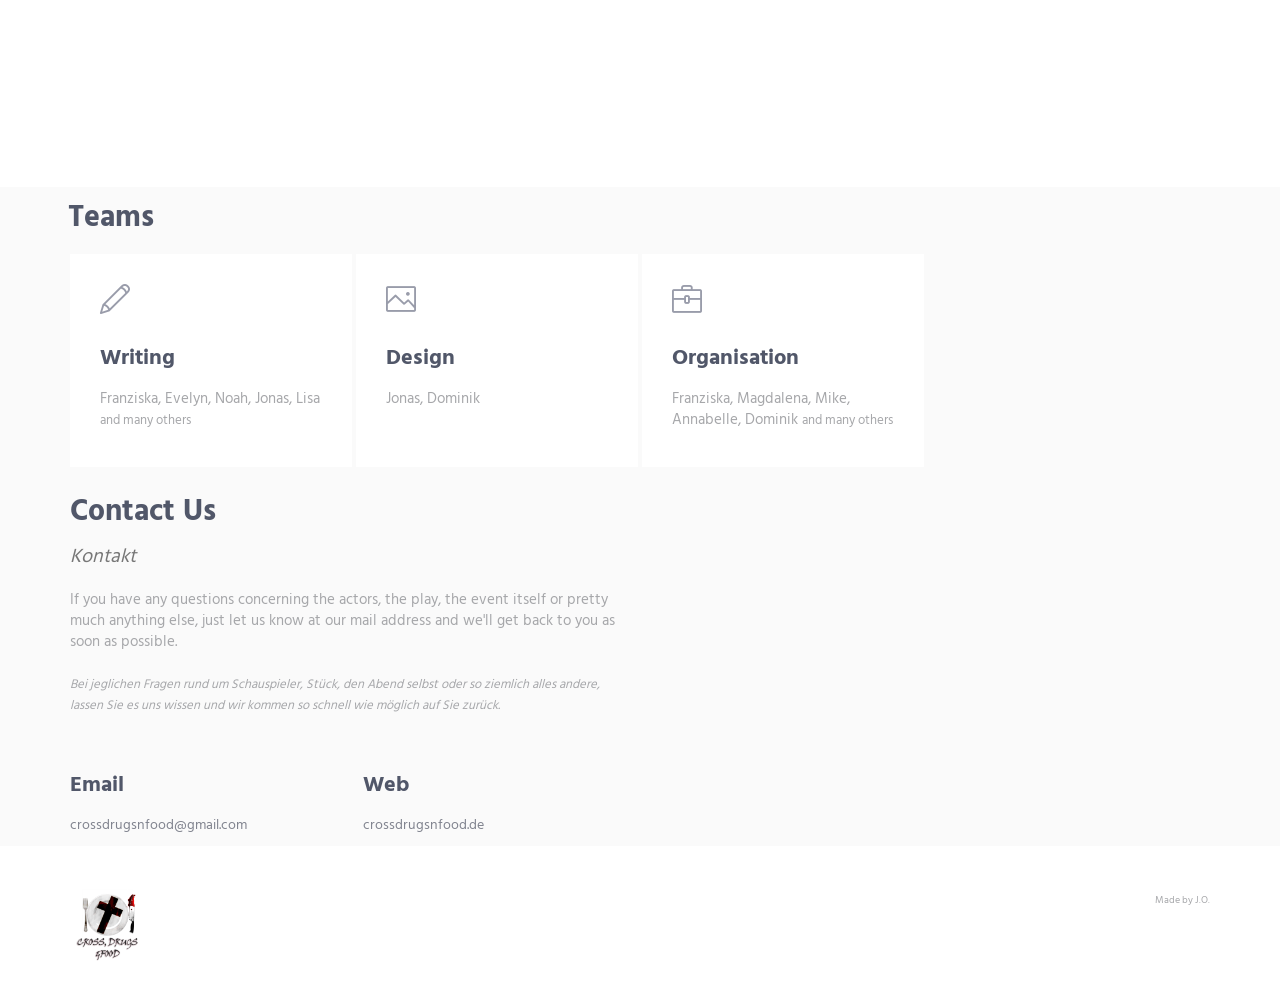
==== commit b6f092c3: "delmenoftheme" ====
--- a/index.html
+++ b/index.html
@@ -262,7 +262,7 @@
                         <img class="footer-logo" src="img/logo.png" alt="Cross, Drugs 'n Food Logo">
                     </div>
                     <div class="col-xs-6 text-right sm-text-left">
-                        <p class="margin-b-0"> <small><sub> Made by J.O. - Theme Powered by: <a class="fweight-700" href="http://www.keenthemes.com/">KeenThemes.com</a> </sub> </small> </p>
+                        <p class="margin-b-0"> <small><sub> Made by J.O. </sub> </small> </p>
                     </div>
                 </div>
                 <!--// end row -->
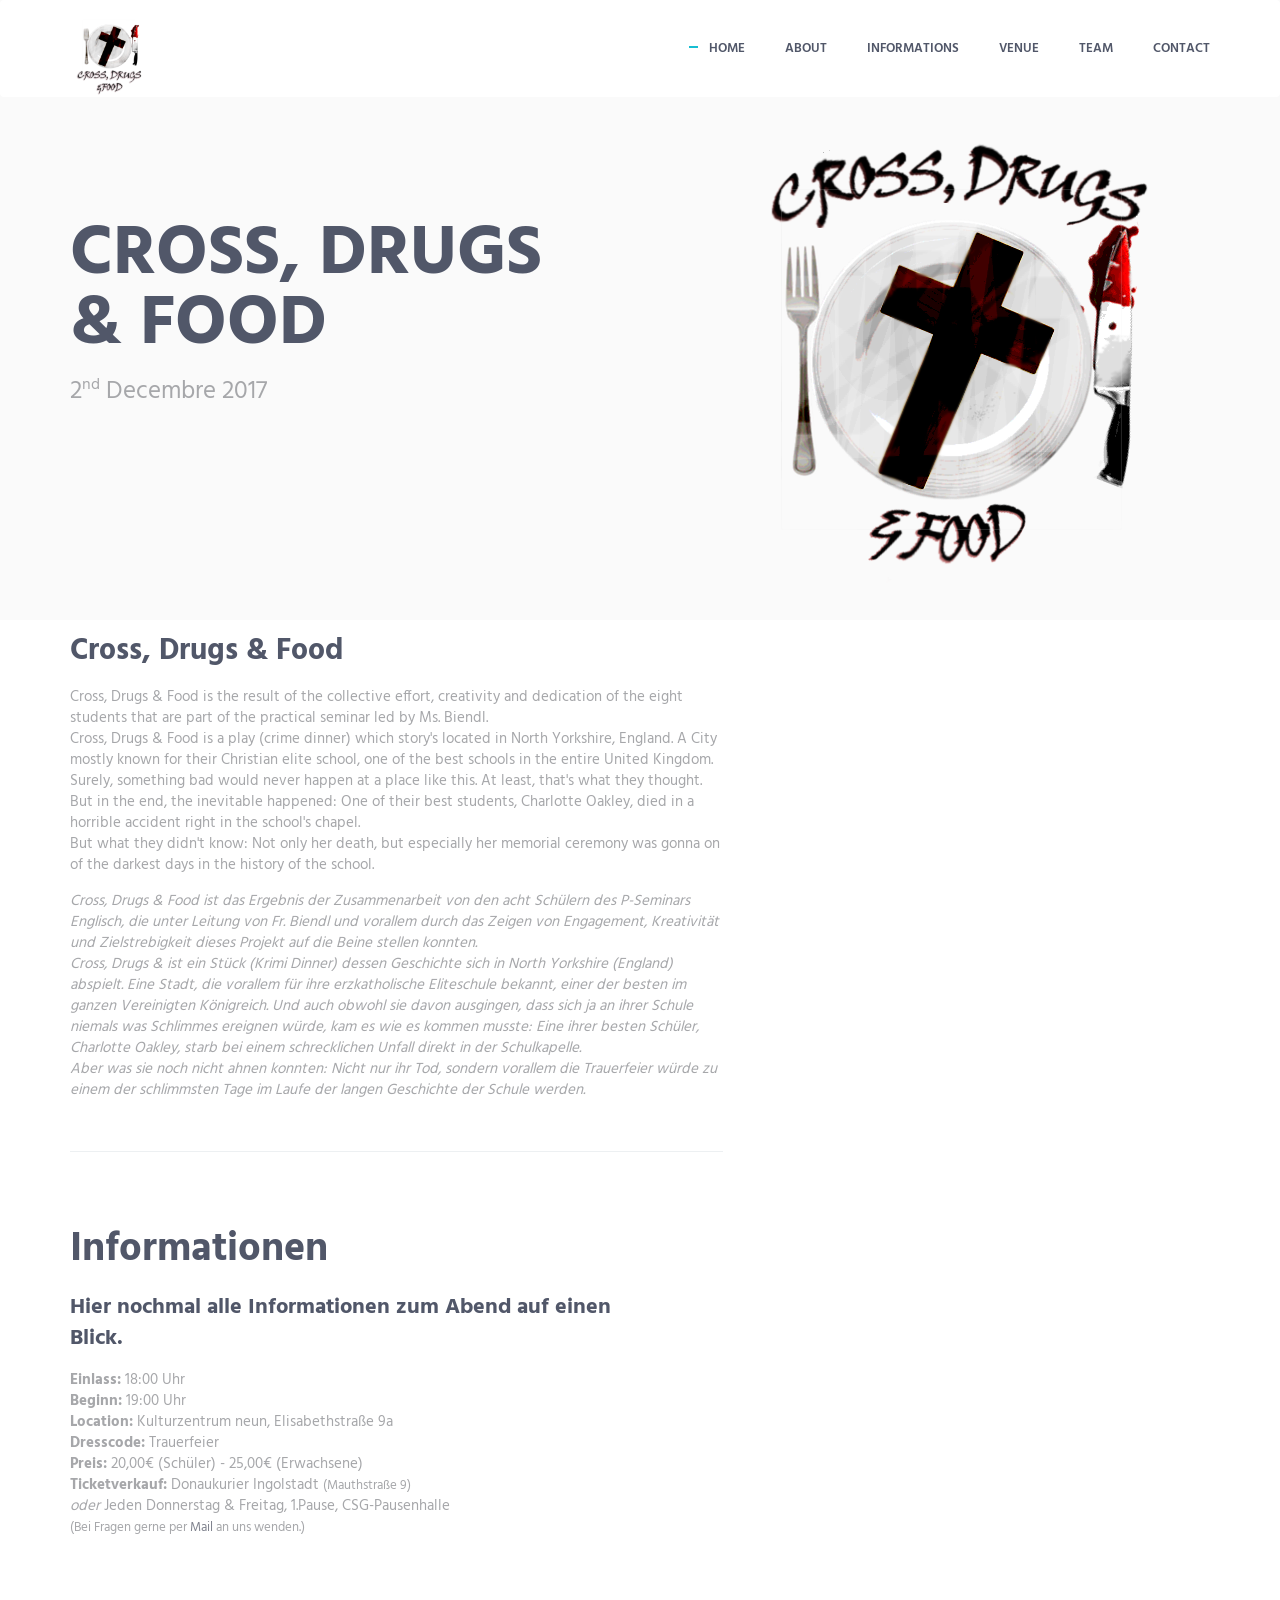
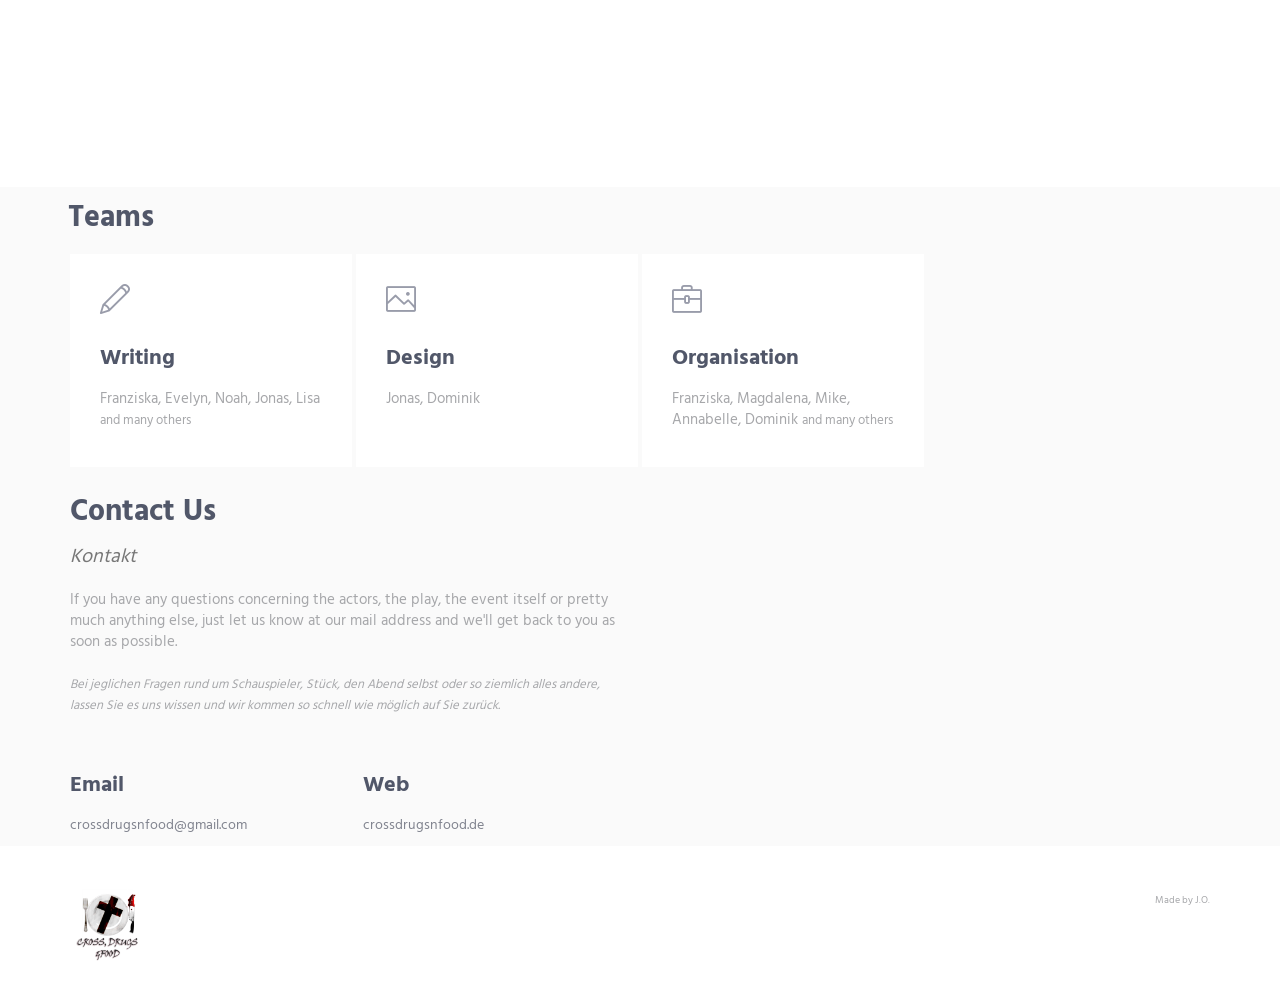
==== commit d5b67336: "typo" ====
--- a/index.html
+++ b/index.html
@@ -113,7 +113,7 @@
                                 <div class="margin-b-30">
                                     <h2>Cross, Drugs &amp; Food</h2>
                                     <p>Cross, Drugs &amp; Food is the result of the collective effort, creativity and dedication of the eight students that are part of the practical seminar led by Ms. Biendl. <br>
-                                         Cross, Drugs &amp; Food is a play (crime dinner) which story's located in North Yorkshire, England. A City mostly known for their Christian elite school, one of the best schools in the entire United Kingdom. Surely, something bad would never happen at a place like this. At least, that's what theys thought. But in the end, the inevitable happened: One of their best students, Charlotte Oakley, died in a horrible accident right in the school's chapel. <br>
+                                         Cross, Drugs &amp; Food is a play (crime dinner) which story's located in North Yorkshire, England. A City mostly known for their Christian elite school, one of the best schools in the entire United Kingdom. Surely, something bad would never happen at a place like this. At least, that's what they thought. But in the end, the inevitable happened: One of their best students, Charlotte Oakley, died in a horrible accident right in the school's chapel. <br>
                                          But what they didn't know: Not only her death, but especially her memorial ceremony was gonna on of the darkest days in the history of the school.</p>
                                     <p><i>Cross, Drugs &amp; Food ist das Ergebnis der Zusammenarbeit von den acht Schülern des P-Seminars Englisch, die unter Leitung von Fr. Biendl und vorallem durch das Zeigen von Engagement, Kreativität und Zielstrebigkeit dieses Projekt auf die Beine stellen konnten. <br>
                                     Cross, Drugs &amp; ist ein Stück (Krimi Dinner) dessen Geschichte sich in North Yorkshire (England) abspielt. Eine Stadt, die vorallem für ihre erzkatholische Eliteschule bekannt, einer der besten im ganzen Vereinigten Königreich. Und auch obwohl sie davon ausgingen, dass sich ja an ihrer Schule niemals was Schlimmes ereignen würde, kam es wie es kommen musste: Eine ihrer besten Schüler, Charlotte Oakley, starb bei einem schrecklichen Unfall direkt in der Schulkapelle.<br>
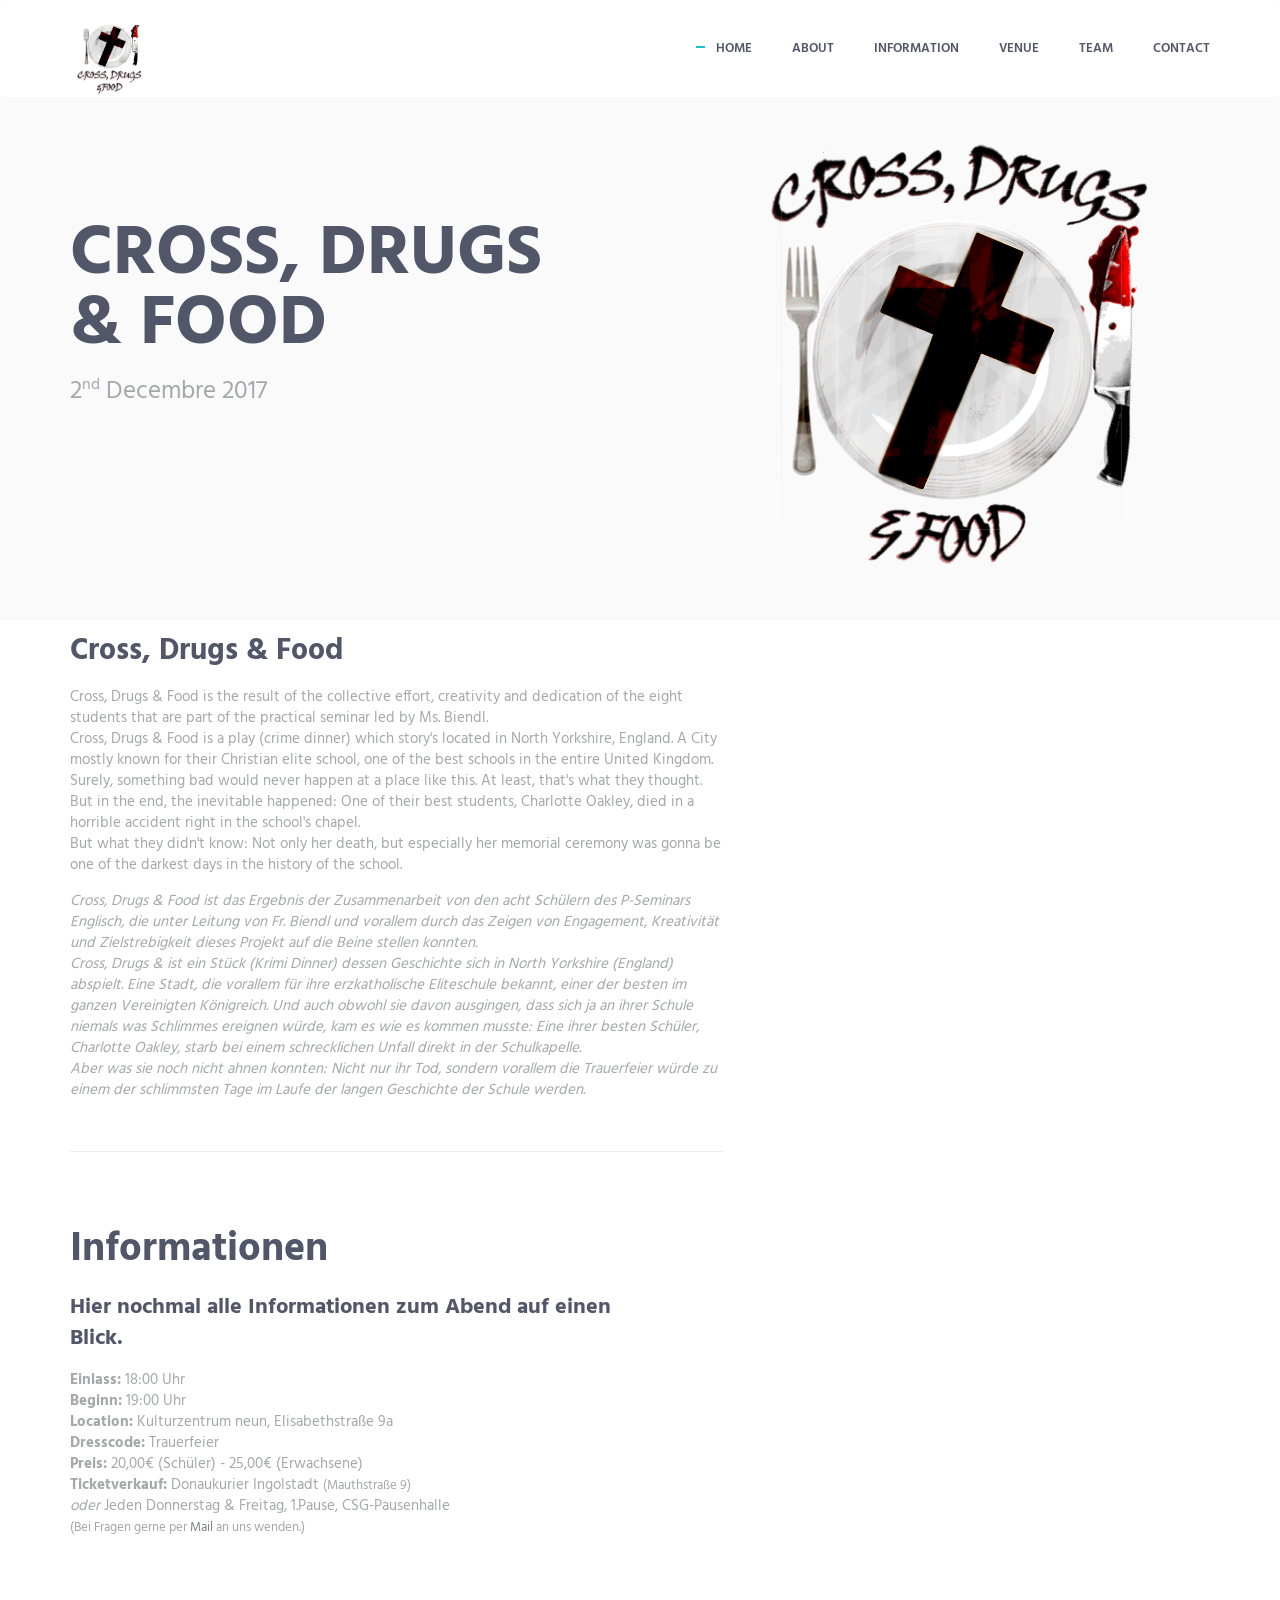
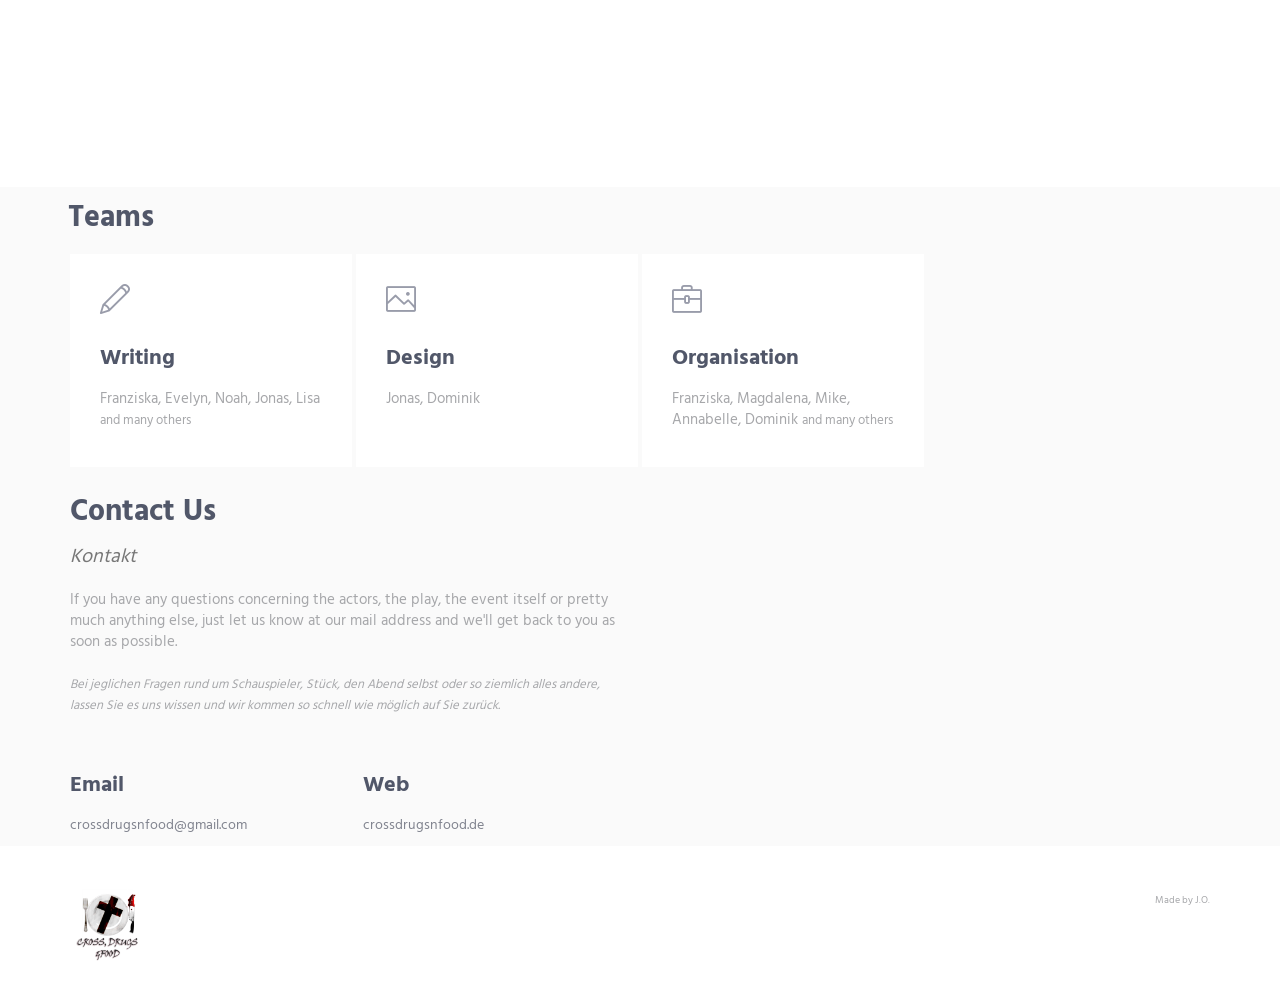
==== commit db62b4d4: "moretypos" ====
--- a/index.html
+++ b/index.html
@@ -67,7 +67,7 @@
                             <ul class="nav navbar-nav navbar-nav-right">
                                 <li class="js_nav-item nav-item"><a class="nav-item-child nav-item-hover" href="#body">Home</a></li>
                                 <li class="js_nav-item nav-item"><a class="nav-item-child nav-item-hover" href="#about">About</a></li>
-                                <li class="js_nav-item nav-item"><a class="nav-item-child nav-item-hover" href="#information">Informations</a></li>
+                                <li class="js_nav-item nav-item"><a class="nav-item-child nav-item-hover" href="#information">Information</a></li>
                                 <li class="js_nav-item nav-item"><a class="nav-item-child nav-item-hover" href="#venue">Venue</a></li>
                                 <li class="js_nav-item nav-item"><a class="nav-item-child nav-item-hover" href="#team">Team</a></li>
                                 <li class="js_nav-item nav-item"><a class="nav-item-child nav-item-hover" href="#contact">Contact</a></li>
@@ -114,7 +114,7 @@
                                     <h2>Cross, Drugs &amp; Food</h2>
                                     <p>Cross, Drugs &amp; Food is the result of the collective effort, creativity and dedication of the eight students that are part of the practical seminar led by Ms. Biendl. <br>
                                          Cross, Drugs &amp; Food is a play (crime dinner) which story's located in North Yorkshire, England. A City mostly known for their Christian elite school, one of the best schools in the entire United Kingdom. Surely, something bad would never happen at a place like this. At least, that's what they thought. But in the end, the inevitable happened: One of their best students, Charlotte Oakley, died in a horrible accident right in the school's chapel. <br>
-                                         But what they didn't know: Not only her death, but especially her memorial ceremony was gonna on of the darkest days in the history of the school.</p>
+                                         But what they didn't know: Not only her death, but especially her memorial ceremony was gonna be one of the darkest days in the history of the school.</p>
                                     <p><i>Cross, Drugs &amp; Food ist das Ergebnis der Zusammenarbeit von den acht Schülern des P-Seminars Englisch, die unter Leitung von Fr. Biendl und vorallem durch das Zeigen von Engagement, Kreativität und Zielstrebigkeit dieses Projekt auf die Beine stellen konnten. <br>
                                     Cross, Drugs &amp; ist ein Stück (Krimi Dinner) dessen Geschichte sich in North Yorkshire (England) abspielt. Eine Stadt, die vorallem für ihre erzkatholische Eliteschule bekannt, einer der besten im ganzen Vereinigten Königreich. Und auch obwohl sie davon ausgingen, dass sich ja an ihrer Schule niemals was Schlimmes ereignen würde, kam es wie es kommen musste: Eine ihrer besten Schüler, Charlotte Oakley, starb bei einem schrecklichen Unfall direkt in der Schulkapelle.<br>
                                     Aber was sie noch nicht ahnen konnten: Nicht nur ihr Tod, sondern vorallem die Trauerfeier würde zu einem der schlimmsten Tage im Laufe der langen Geschichte der Schule werden.</i></p>
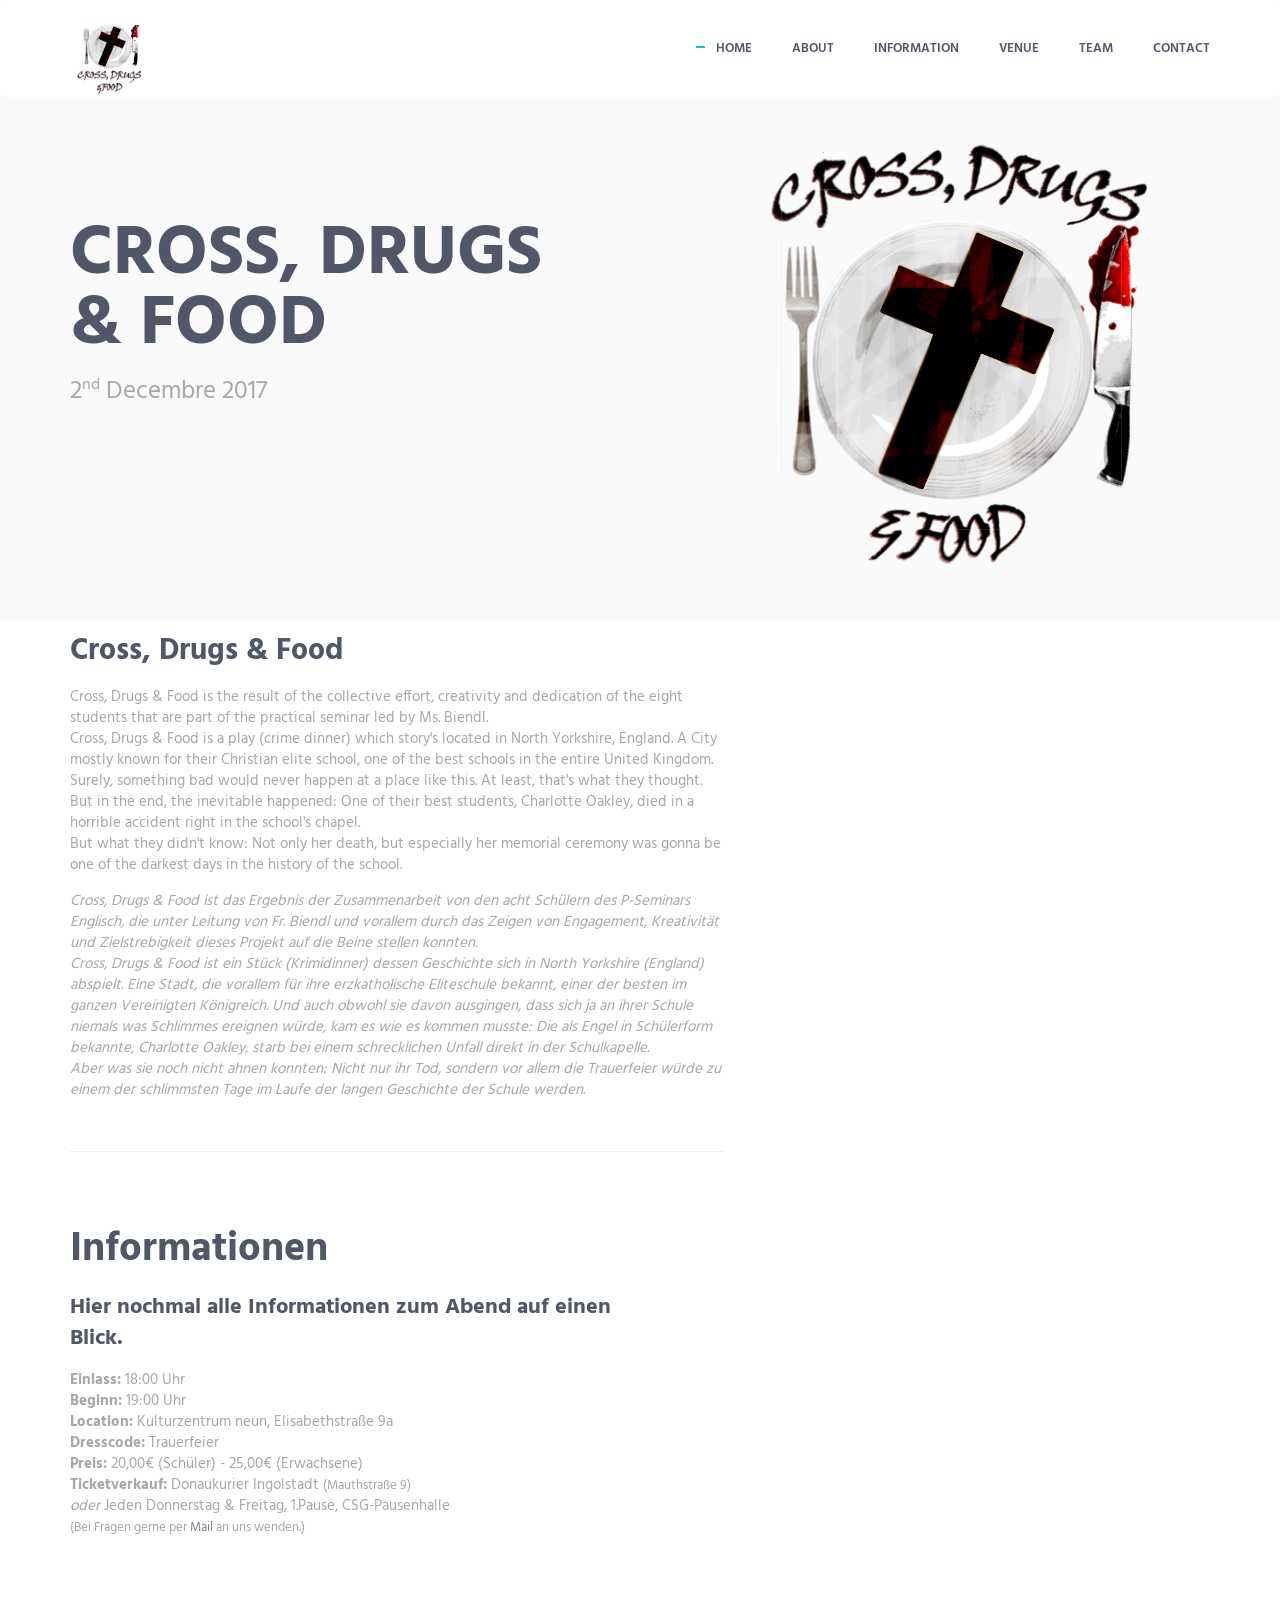
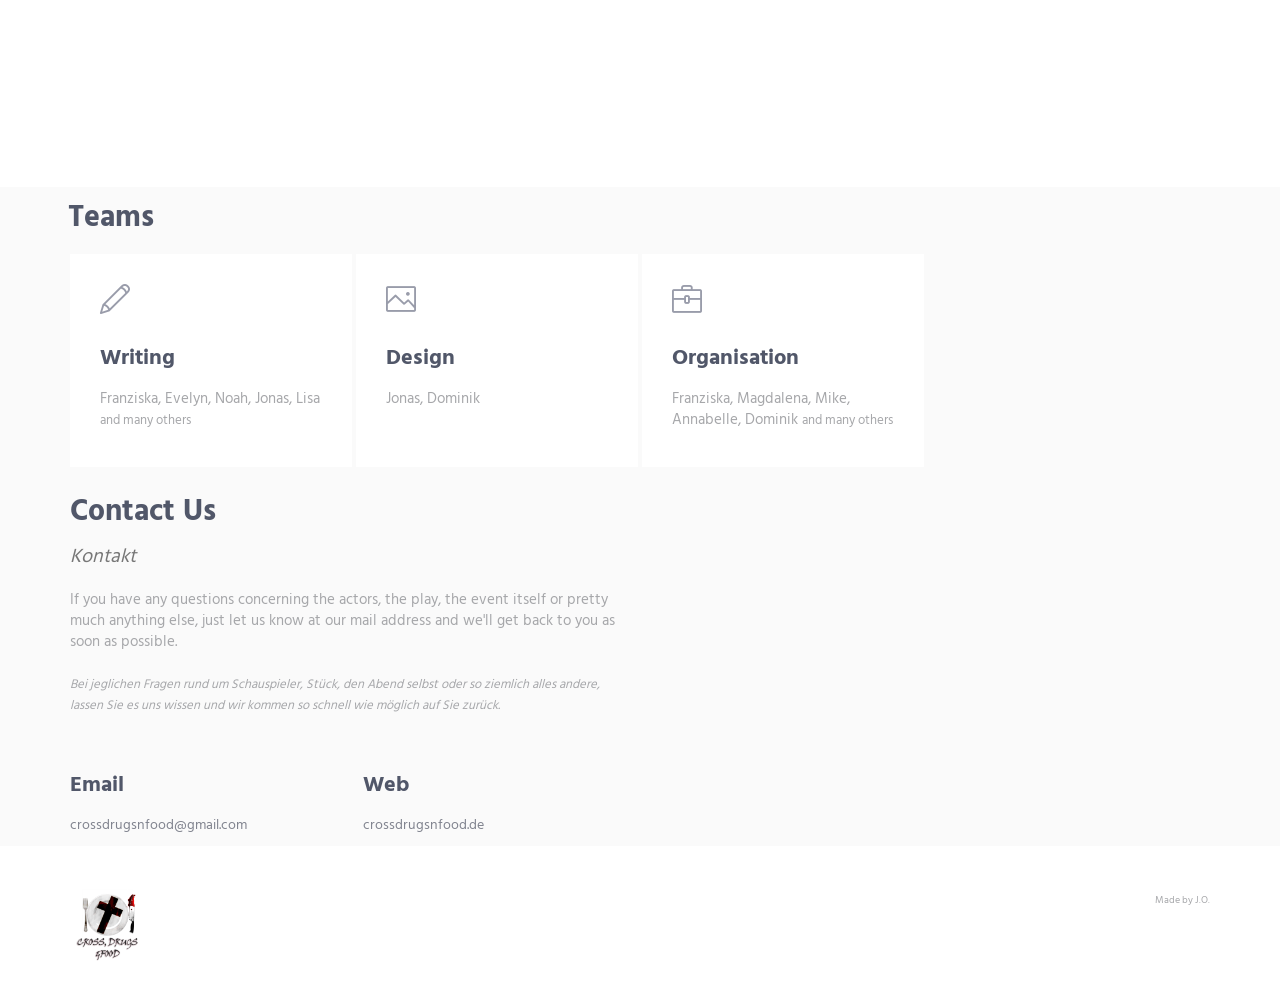
==== commit 5e620231: "moretypos2" ====
--- a/index.html
+++ b/index.html
@@ -116,8 +116,8 @@
                                          Cross, Drugs &amp; Food is a play (crime dinner) which story's located in North Yorkshire, England. A City mostly known for their Christian elite school, one of the best schools in the entire United Kingdom. Surely, something bad would never happen at a place like this. At least, that's what they thought. But in the end, the inevitable happened: One of their best students, Charlotte Oakley, died in a horrible accident right in the school's chapel. <br>
                                          But what they didn't know: Not only her death, but especially her memorial ceremony was gonna be one of the darkest days in the history of the school.</p>
                                     <p><i>Cross, Drugs &amp; Food ist das Ergebnis der Zusammenarbeit von den acht Schülern des P-Seminars Englisch, die unter Leitung von Fr. Biendl und vorallem durch das Zeigen von Engagement, Kreativität und Zielstrebigkeit dieses Projekt auf die Beine stellen konnten. <br>
-                                    Cross, Drugs &amp; ist ein Stück (Krimi Dinner) dessen Geschichte sich in North Yorkshire (England) abspielt. Eine Stadt, die vorallem für ihre erzkatholische Eliteschule bekannt, einer der besten im ganzen Vereinigten Königreich. Und auch obwohl sie davon ausgingen, dass sich ja an ihrer Schule niemals was Schlimmes ereignen würde, kam es wie es kommen musste: Eine ihrer besten Schüler, Charlotte Oakley, starb bei einem schrecklichen Unfall direkt in der Schulkapelle.<br>
-                                    Aber was sie noch nicht ahnen konnten: Nicht nur ihr Tod, sondern vorallem die Trauerfeier würde zu einem der schlimmsten Tage im Laufe der langen Geschichte der Schule werden.</i></p>
+                                    Cross, Drugs &amp; Food ist ein Stück (Krimidinner) dessen Geschichte sich in North Yorkshire (England) abspielt. Eine Stadt, die vorallem für ihre erzkatholische Eliteschule bekannt, einer der besten im ganzen Vereinigten Königreich. Und auch obwohl sie davon ausgingen, dass sich ja an ihrer Schule niemals was Schlimmes ereignen würde, kam es wie es kommen musste: Die als Engel in Schülerform bekannte, Charlotte Oakley, starb bei einem schrecklichen Unfall direkt in der Schulkapelle.<br>
+                                    Aber was sie noch nicht ahnen konnten: Nicht nur ihr Tod, sondern vor allem die Trauerfeier würde zu einem der schlimmsten Tage im Laufe der langen Geschichte der Schule werden.</i></p>
                                 </div>
                             </div>
                         </div>
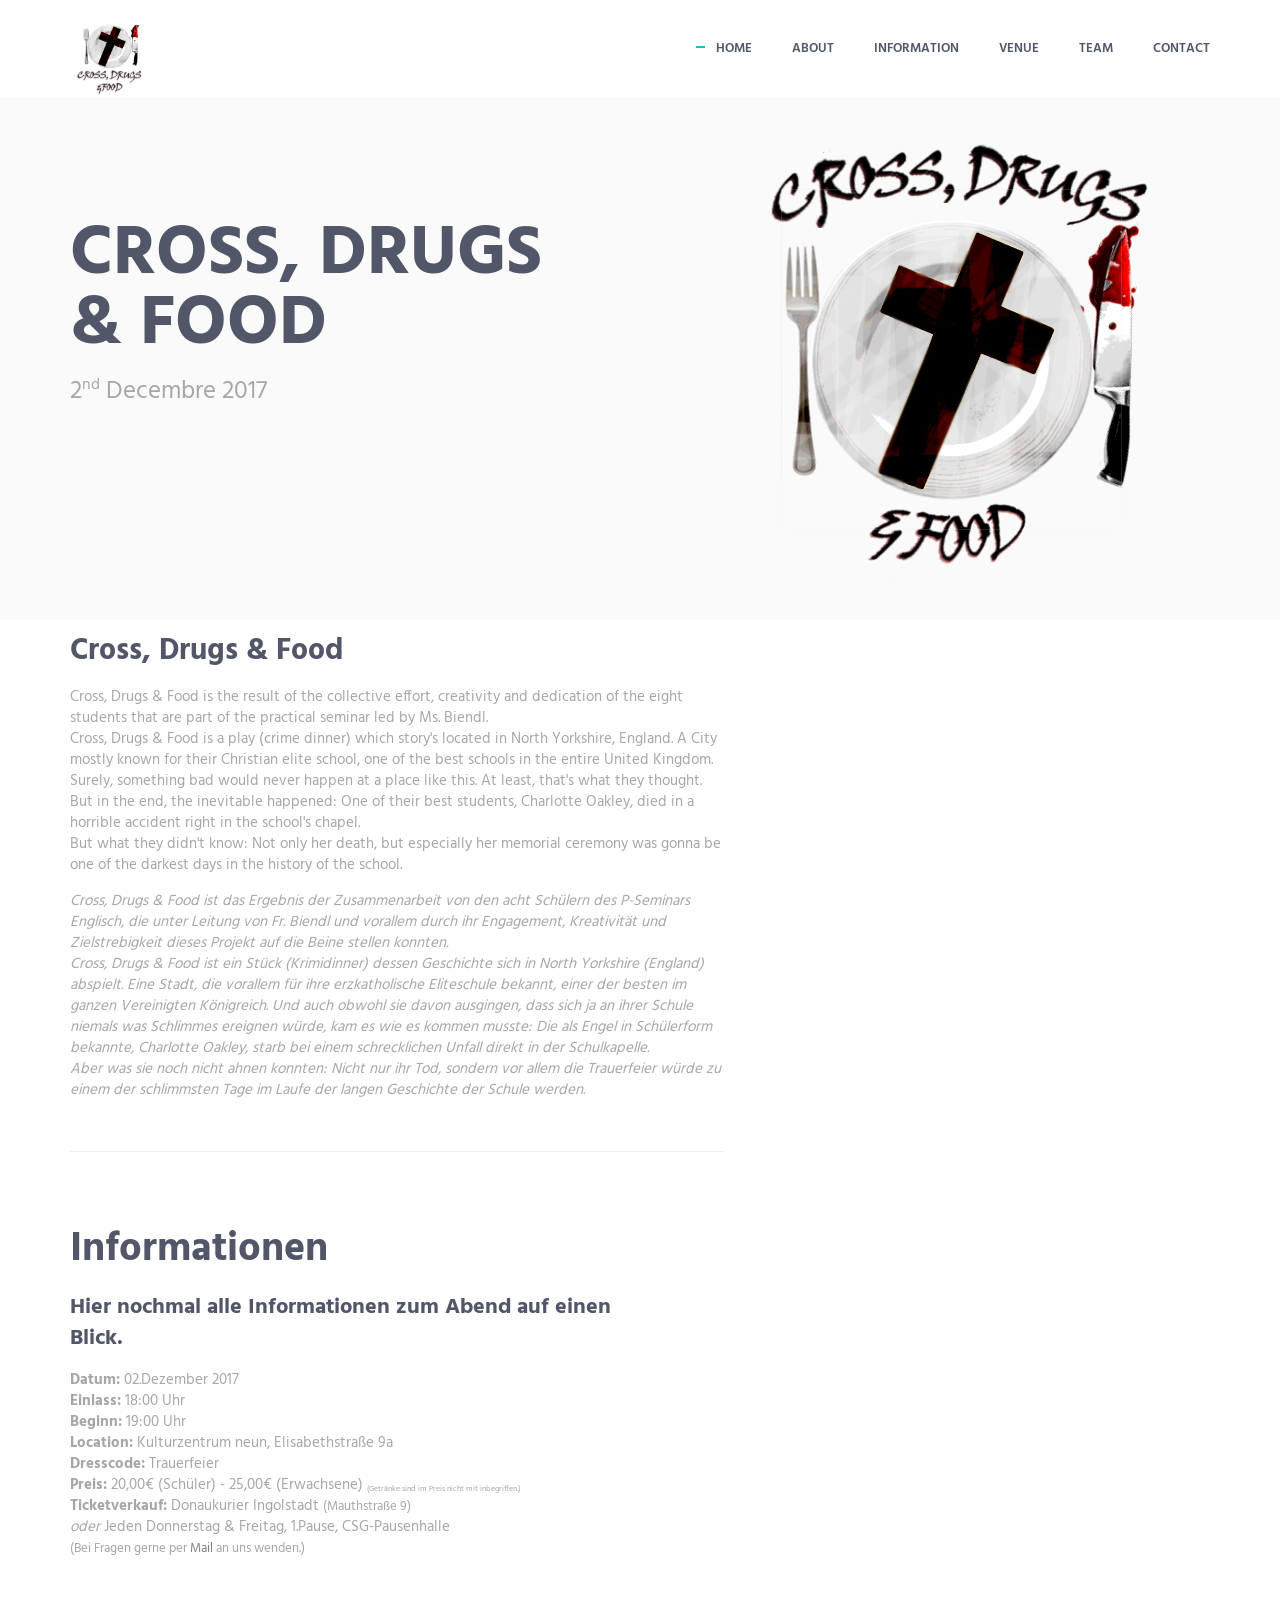
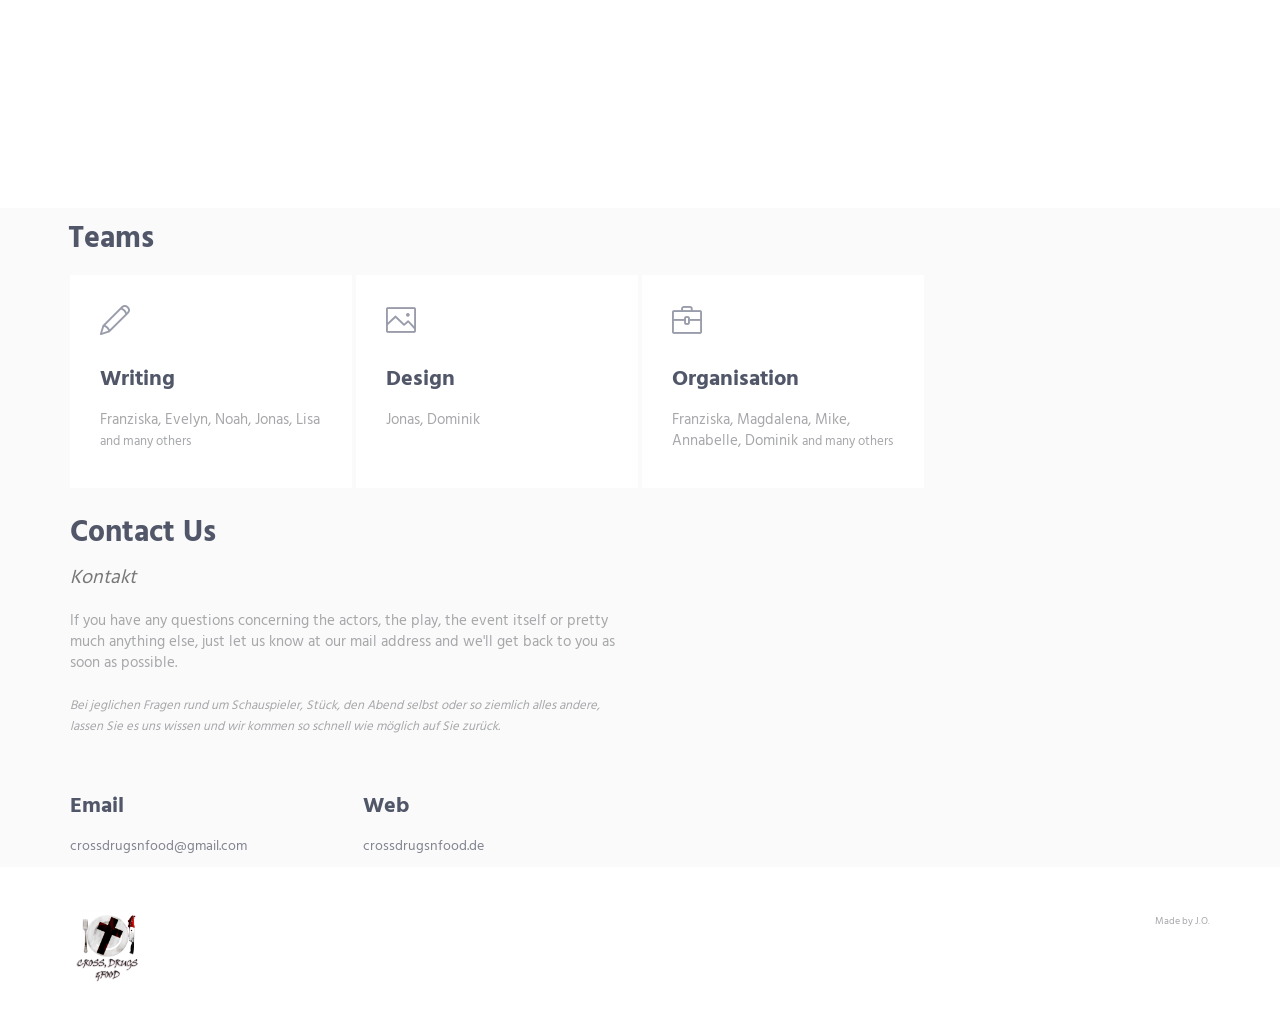
==== commit d5194492: "smallcontentupdate" ====
--- a/index.html
+++ b/index.html
@@ -115,7 +115,7 @@
                                     <p>Cross, Drugs &amp; Food is the result of the collective effort, creativity and dedication of the eight students that are part of the practical seminar led by Ms. Biendl. <br>
                                          Cross, Drugs &amp; Food is a play (crime dinner) which story's located in North Yorkshire, England. A City mostly known for their Christian elite school, one of the best schools in the entire United Kingdom. Surely, something bad would never happen at a place like this. At least, that's what they thought. But in the end, the inevitable happened: One of their best students, Charlotte Oakley, died in a horrible accident right in the school's chapel. <br>
                                          But what they didn't know: Not only her death, but especially her memorial ceremony was gonna be one of the darkest days in the history of the school.</p>
-                                    <p><i>Cross, Drugs &amp; Food ist das Ergebnis der Zusammenarbeit von den acht Schülern des P-Seminars Englisch, die unter Leitung von Fr. Biendl und vorallem durch das Zeigen von Engagement, Kreativität und Zielstrebigkeit dieses Projekt auf die Beine stellen konnten. <br>
+                                    <p><i>Cross, Drugs &amp; Food ist das Ergebnis der Zusammenarbeit von den acht Schülern des P-Seminars Englisch, die unter Leitung von Fr. Biendl und vorallem durch ihr Engagement, Kreativität und Zielstrebigkeit dieses Projekt auf die Beine stellen konnten. <br>
                                     Cross, Drugs &amp; Food ist ein Stück (Krimidinner) dessen Geschichte sich in North Yorkshire (England) abspielt. Eine Stadt, die vorallem für ihre erzkatholische Eliteschule bekannt, einer der besten im ganzen Vereinigten Königreich. Und auch obwohl sie davon ausgingen, dass sich ja an ihrer Schule niemals was Schlimmes ereignen würde, kam es wie es kommen musste: Die als Engel in Schülerform bekannte, Charlotte Oakley, starb bei einem schrecklichen Unfall direkt in der Schulkapelle.<br>
                                     Aber was sie noch nicht ahnen konnten: Nicht nur ihr Tod, sondern vor allem die Trauerfeier würde zu einem der schlimmsten Tage im Laufe der langen Geschichte der Schule werden.</i></p>
                                 </div>
@@ -138,7 +138,9 @@
                         <h1>Informationen</h1>
                         <h3>Hier nochmal alle Informationen zum Abend auf einen Blick.</h3>
                         <p>
-                        <b>Einlass:</b> 18:00 Uhr
+                            <b>Datum:</b> 02.Dezember 2017
+                            <br>
+                            <b>Einlass:</b> 18:00 Uhr
                         <br>
                         <b>Beginn:</b> 19:00 Uhr
                         <br>
@@ -146,10 +148,10 @@
                         <br>
                         <b>Dresscode:</b> Trauerfeier 
                         <br>
-                        <b>Preis:</b> 20,00€ (Schüler) - 25,00€ (Erwachsene)
+                        <b>Preis:</b> 20,00€ (Schüler) - 25,00€ (Erwachsene) <small><small><sub>(Getränke sind im Preis nicht mit inbegriffen.)</sub></small></small>
                         <br>
                         <b>Ticketverkauf:</b> Donaukurier Ingolstadt <small>(Mauthstraße 9)</small> <br> <i>oder</i> Jeden Donnerstag &amp; Freitag, 1.Pause, CSG-Pausenhalle <br>
-                        <small>(Bei Fragen gerne per <a href:"mailto:crossdrugsnfood@gmail.com">Mail</a> an uns wenden.)</small>  
+                        <small>(Bei Fragen gerne per <a href="mailto:crossdrugsnfood@gmail.com">Mail</a> an uns wenden.)</small>  
                         
                         <br>
                         </p>
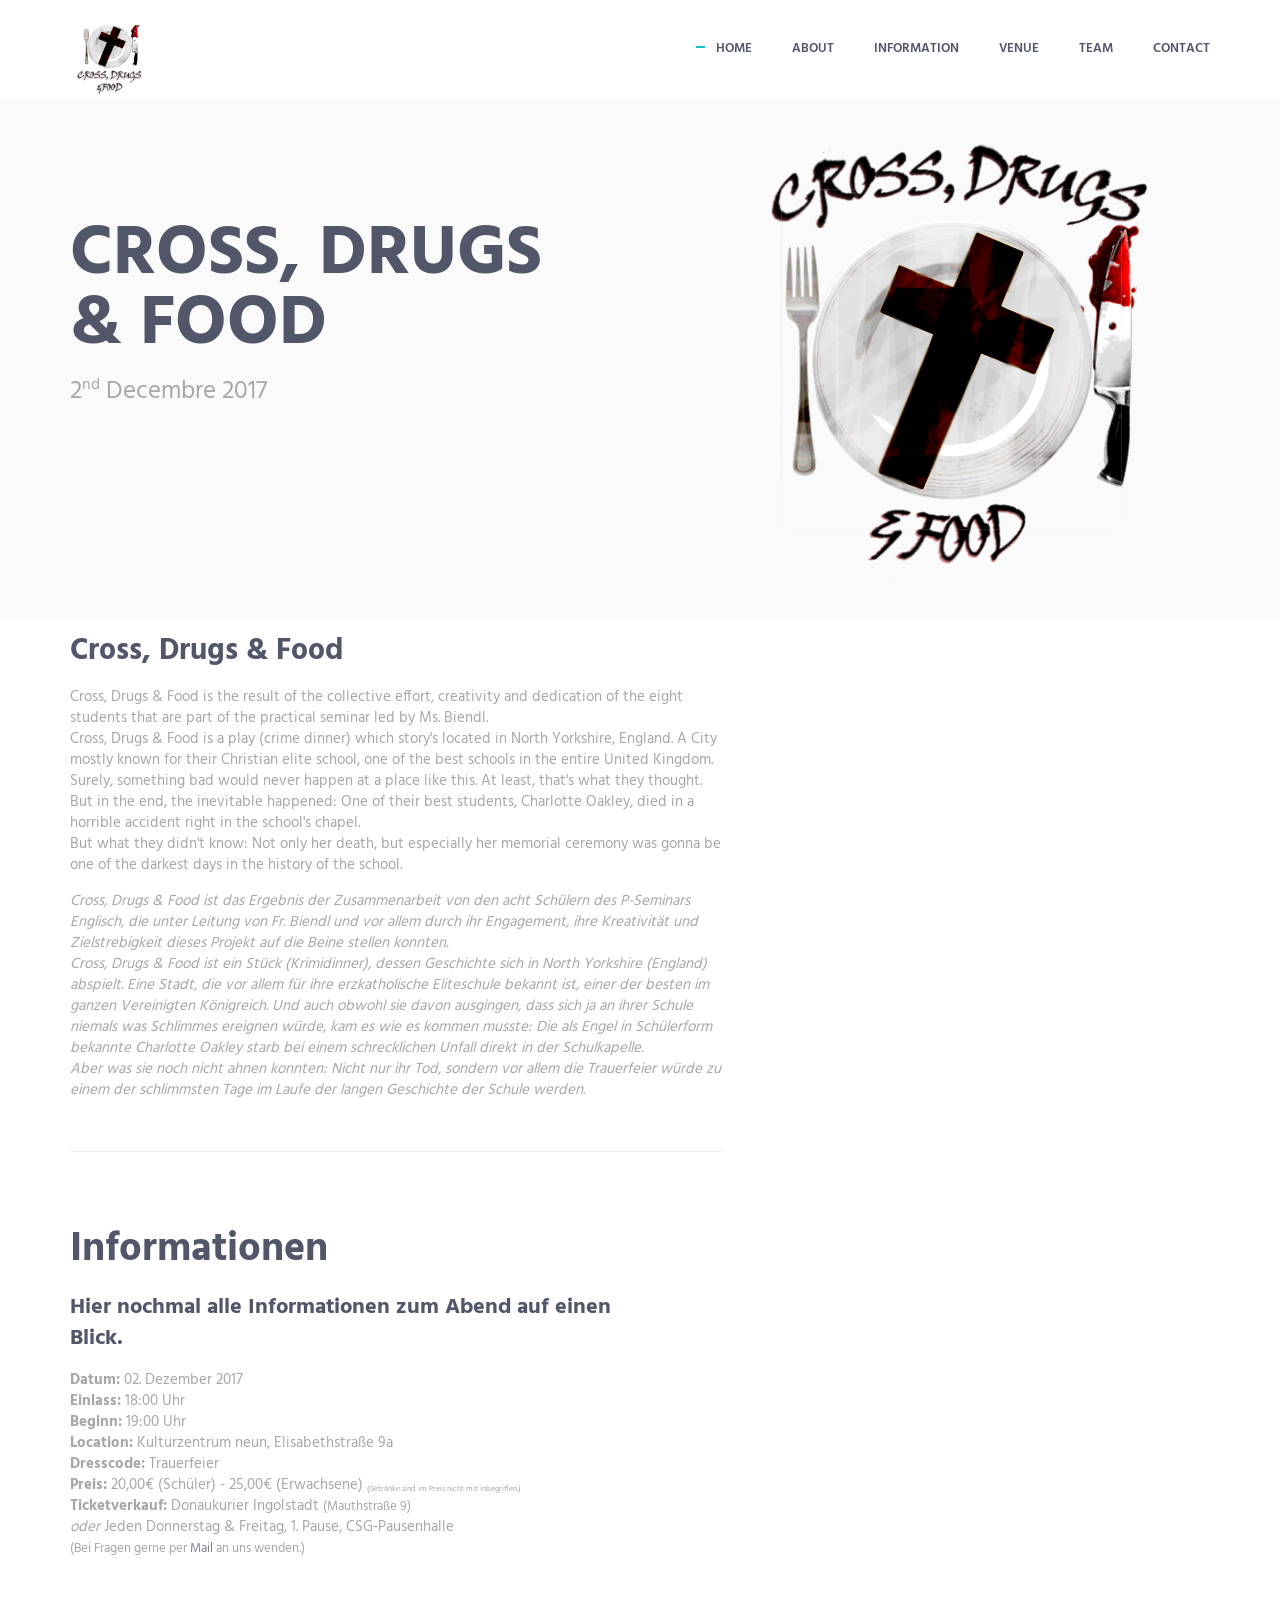
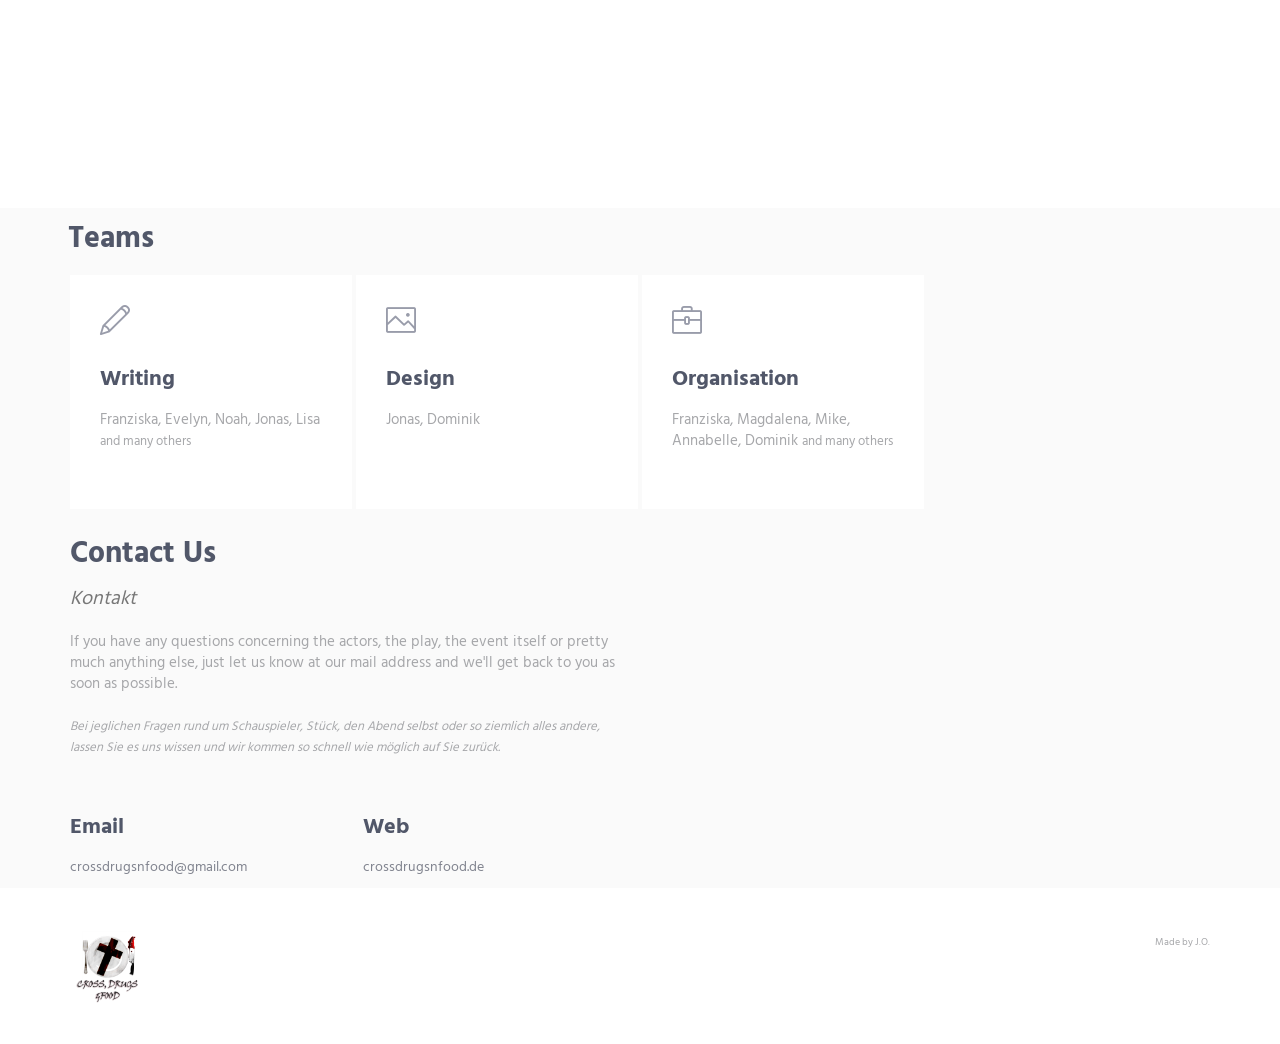
==== commit ad89ee31: "morecontentchanges" ====
--- a/index.html
+++ b/index.html
@@ -115,8 +115,8 @@
                                     <p>Cross, Drugs &amp; Food is the result of the collective effort, creativity and dedication of the eight students that are part of the practical seminar led by Ms. Biendl. <br>
                                          Cross, Drugs &amp; Food is a play (crime dinner) which story's located in North Yorkshire, England. A City mostly known for their Christian elite school, one of the best schools in the entire United Kingdom. Surely, something bad would never happen at a place like this. At least, that's what they thought. But in the end, the inevitable happened: One of their best students, Charlotte Oakley, died in a horrible accident right in the school's chapel. <br>
                                          But what they didn't know: Not only her death, but especially her memorial ceremony was gonna be one of the darkest days in the history of the school.</p>
-                                    <p><i>Cross, Drugs &amp; Food ist das Ergebnis der Zusammenarbeit von den acht Schülern des P-Seminars Englisch, die unter Leitung von Fr. Biendl und vorallem durch ihr Engagement, Kreativität und Zielstrebigkeit dieses Projekt auf die Beine stellen konnten. <br>
-                                    Cross, Drugs &amp; Food ist ein Stück (Krimidinner) dessen Geschichte sich in North Yorkshire (England) abspielt. Eine Stadt, die vorallem für ihre erzkatholische Eliteschule bekannt, einer der besten im ganzen Vereinigten Königreich. Und auch obwohl sie davon ausgingen, dass sich ja an ihrer Schule niemals was Schlimmes ereignen würde, kam es wie es kommen musste: Die als Engel in Schülerform bekannte, Charlotte Oakley, starb bei einem schrecklichen Unfall direkt in der Schulkapelle.<br>
+                                    <p><i>Cross, Drugs &amp; Food ist das Ergebnis der Zusammenarbeit von den acht Schülern des P-Seminars Englisch, die unter Leitung von Fr. Biendl und vor allem durch ihr Engagement, ihre Kreativität und Zielstrebigkeit dieses Projekt auf die Beine stellen konnten. <br>
+                                    Cross, Drugs &amp; Food ist ein Stück (Krimidinner), dessen Geschichte sich in North Yorkshire (England) abspielt. Eine Stadt, die vor allem für ihre erzkatholische Eliteschule bekannt ist, einer der besten im ganzen Vereinigten Königreich. Und auch obwohl sie davon ausgingen, dass sich ja an ihrer Schule niemals was Schlimmes ereignen würde, kam es wie es kommen musste: Die als Engel in Schülerform bekannte Charlotte Oakley starb bei einem schrecklichen Unfall direkt in der Schulkapelle.<br>
                                     Aber was sie noch nicht ahnen konnten: Nicht nur ihr Tod, sondern vor allem die Trauerfeier würde zu einem der schlimmsten Tage im Laufe der langen Geschichte der Schule werden.</i></p>
                                 </div>
                             </div>
@@ -138,7 +138,7 @@
                         <h1>Informationen</h1>
                         <h3>Hier nochmal alle Informationen zum Abend auf einen Blick.</h3>
                         <p>
-                            <b>Datum:</b> 02.Dezember 2017
+                            <b>Datum:</b> 02. Dezember 2017
                             <br>
                             <b>Einlass:</b> 18:00 Uhr
                         <br>
@@ -150,7 +150,7 @@
                         <br>
                         <b>Preis:</b> 20,00€ (Schüler) - 25,00€ (Erwachsene) <small><small><sub>(Getränke sind im Preis nicht mit inbegriffen.)</sub></small></small>
                         <br>
-                        <b>Ticketverkauf:</b> Donaukurier Ingolstadt <small>(Mauthstraße 9)</small> <br> <i>oder</i> Jeden Donnerstag &amp; Freitag, 1.Pause, CSG-Pausenhalle <br>
+                        <b>Ticketverkauf:</b> Donaukurier Ingolstadt <small>(Mauthstraße 9)</small> <br> <i>oder</i> Jeden Donnerstag &amp; Freitag, 1. Pause, CSG-Pausenhalle <br>
                         <small>(Bei Fragen gerne per <a href="mailto:crossdrugsnfood@gmail.com">Mail</a> an uns wenden.)</small>  
                         
                         <br>
